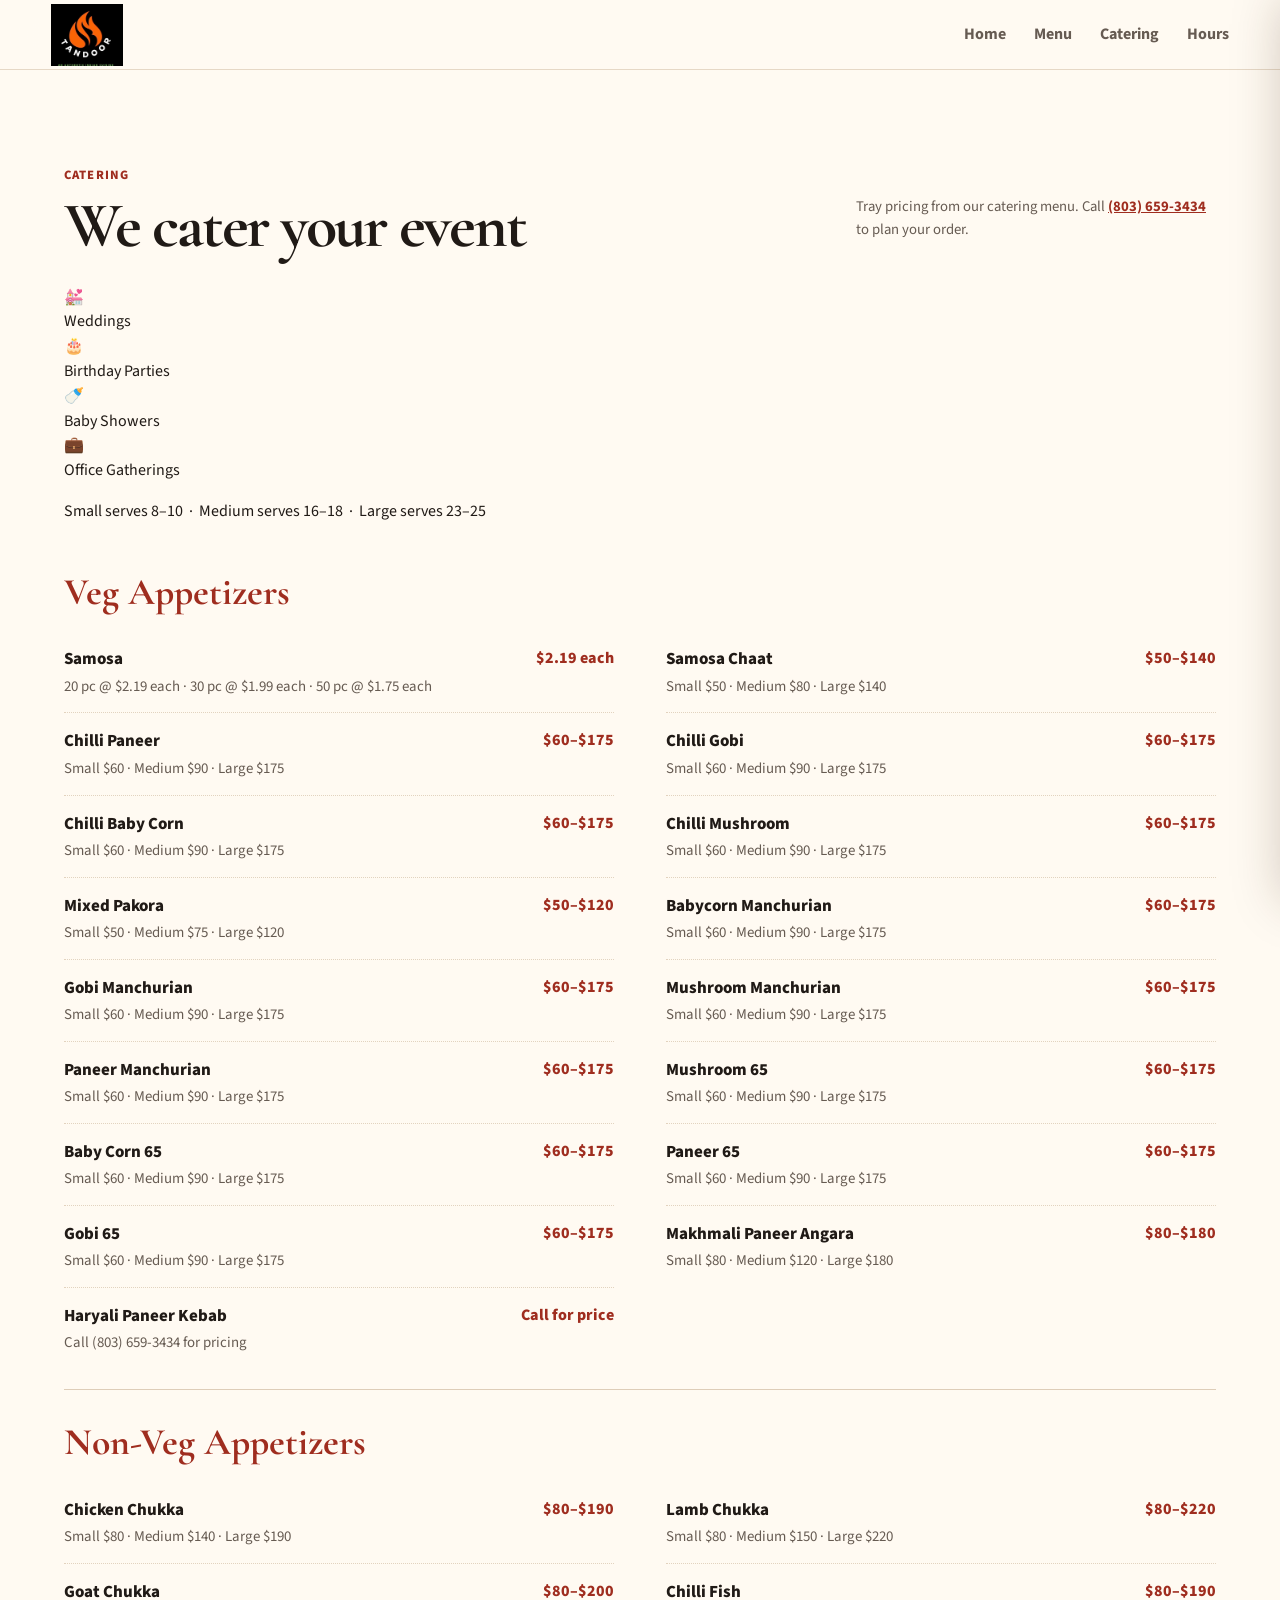
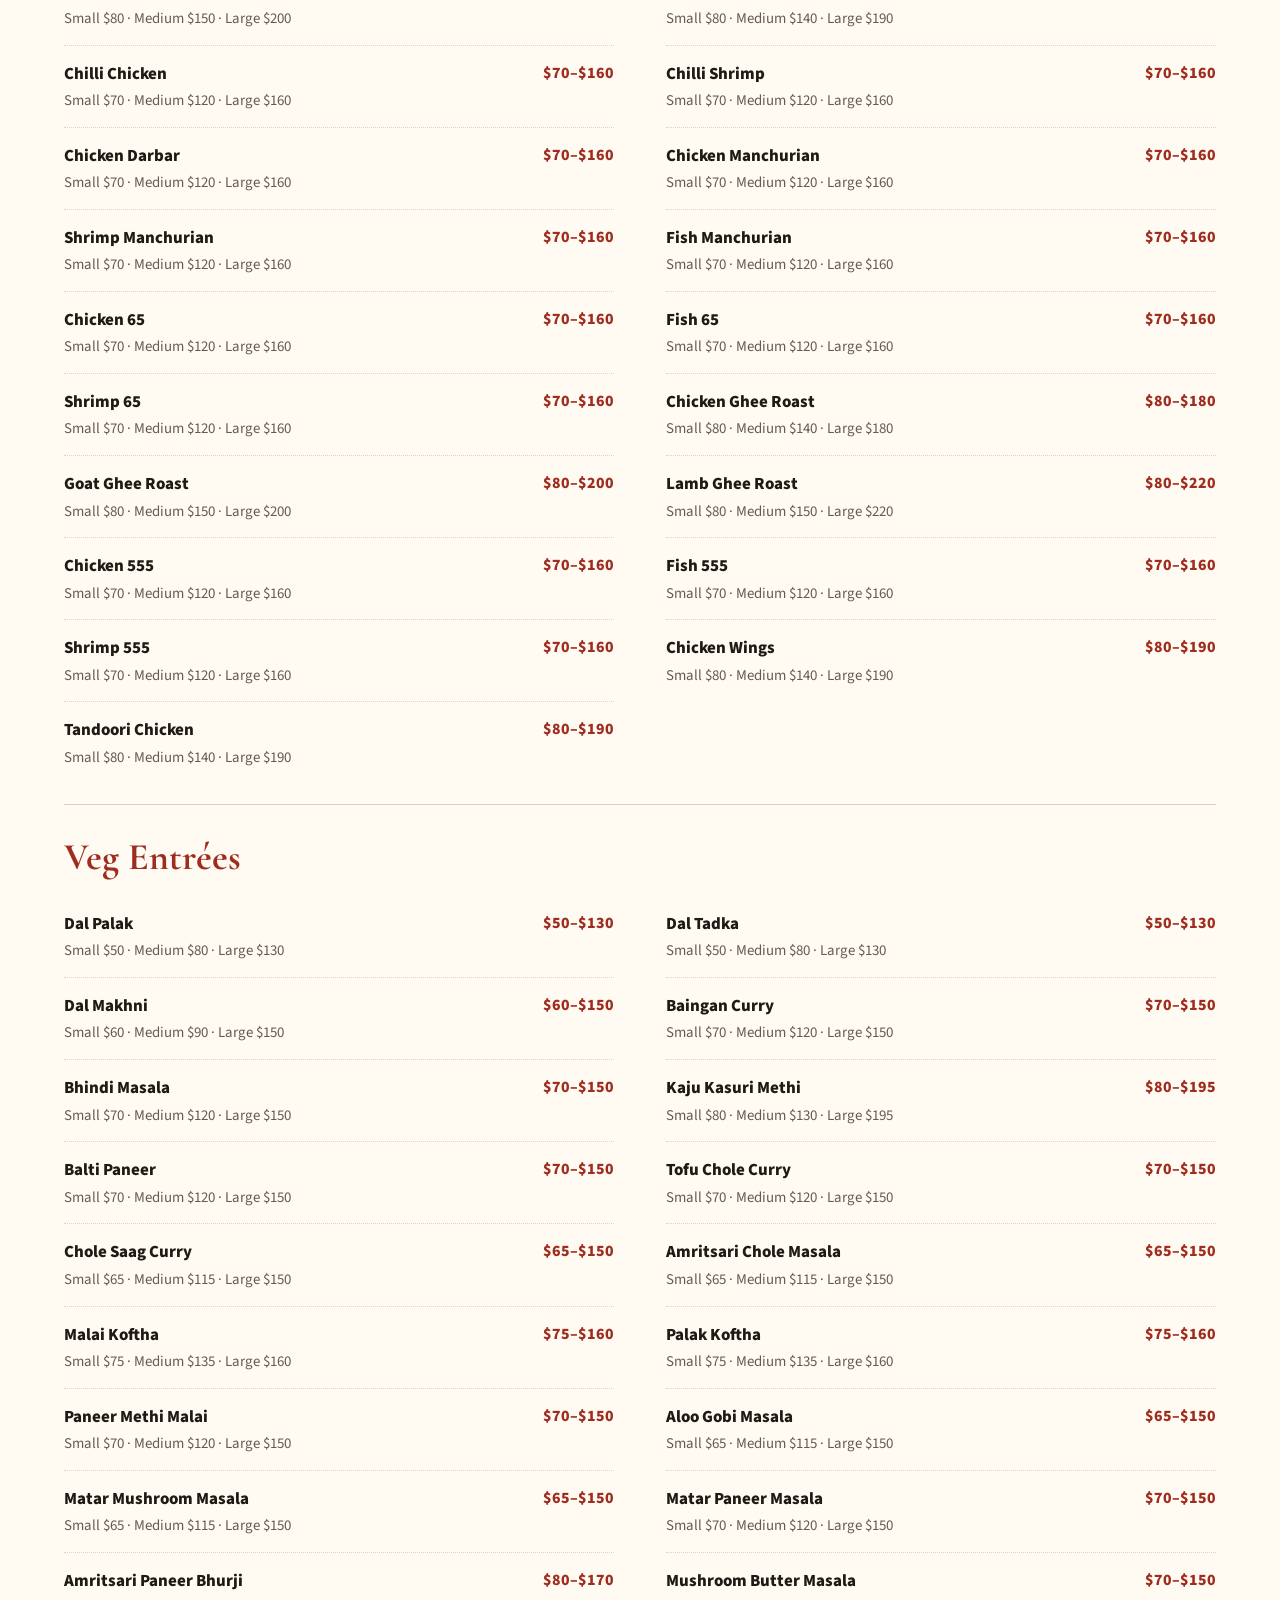
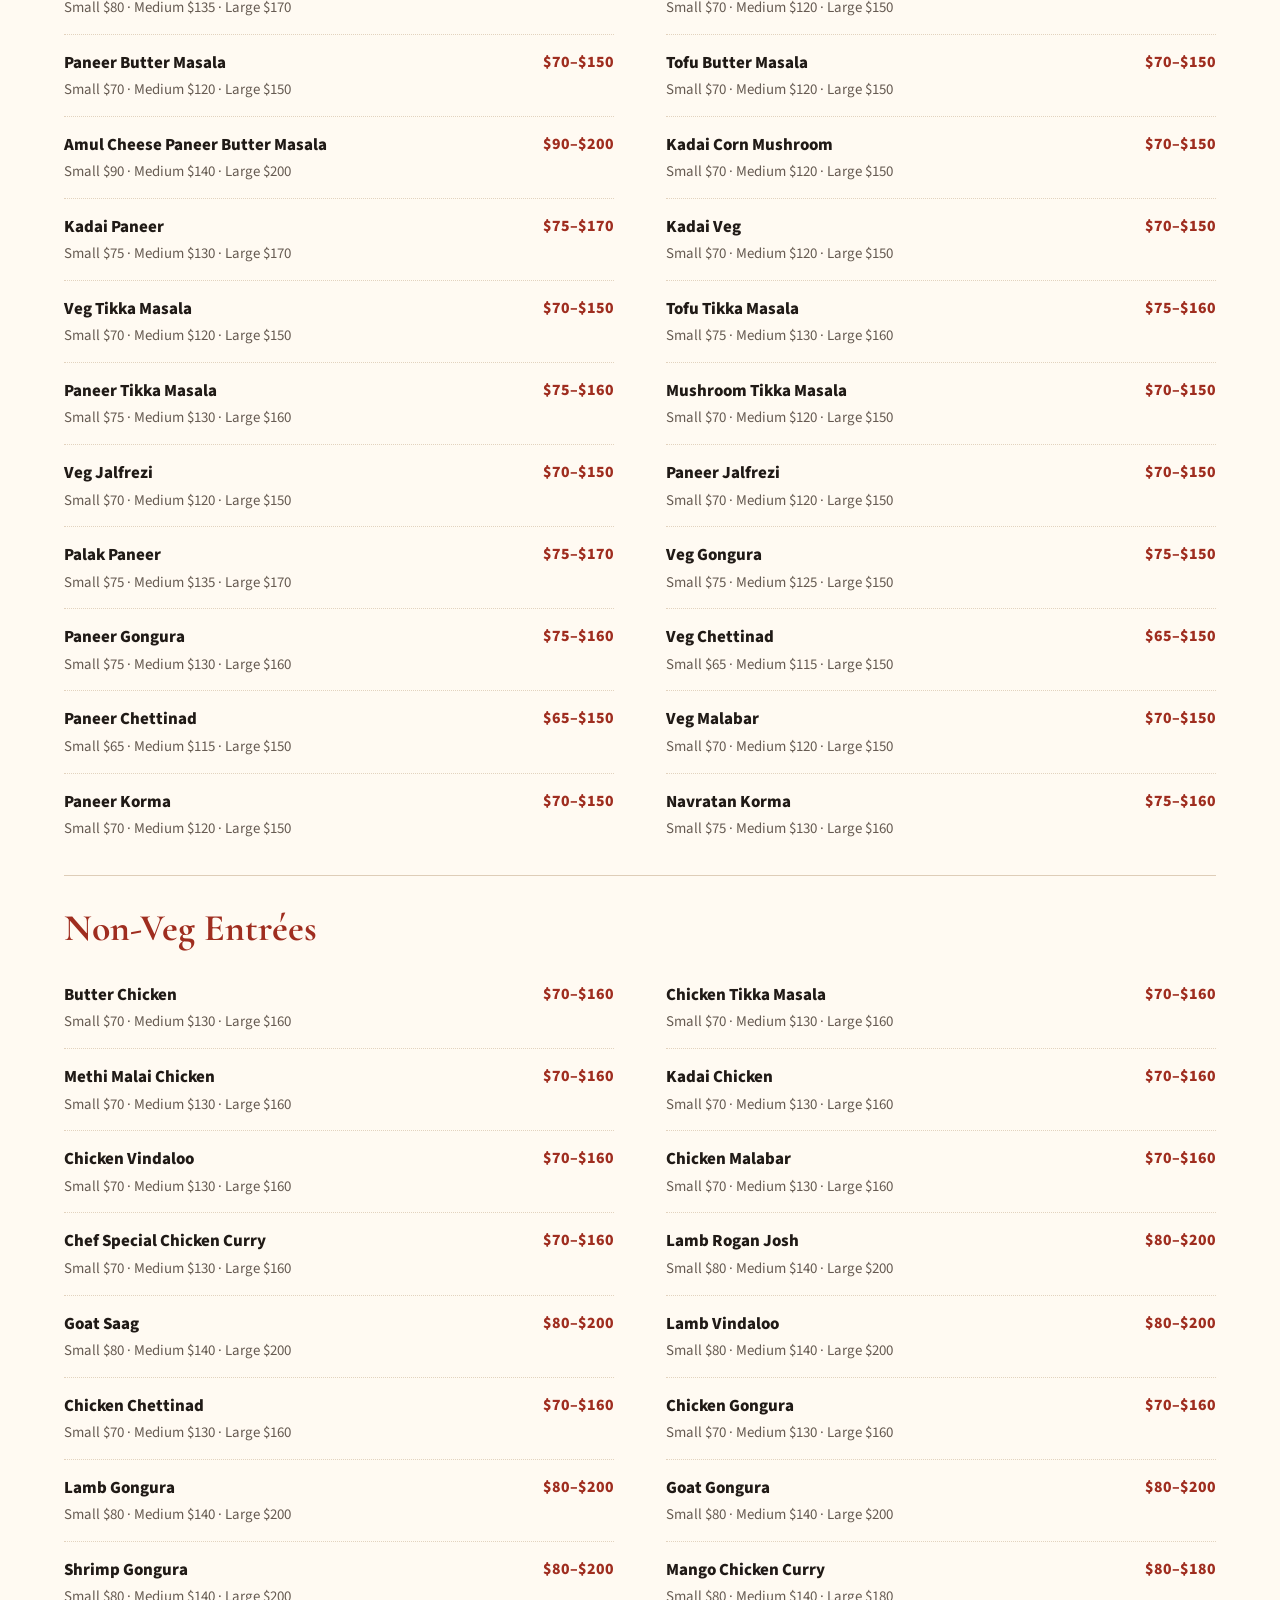
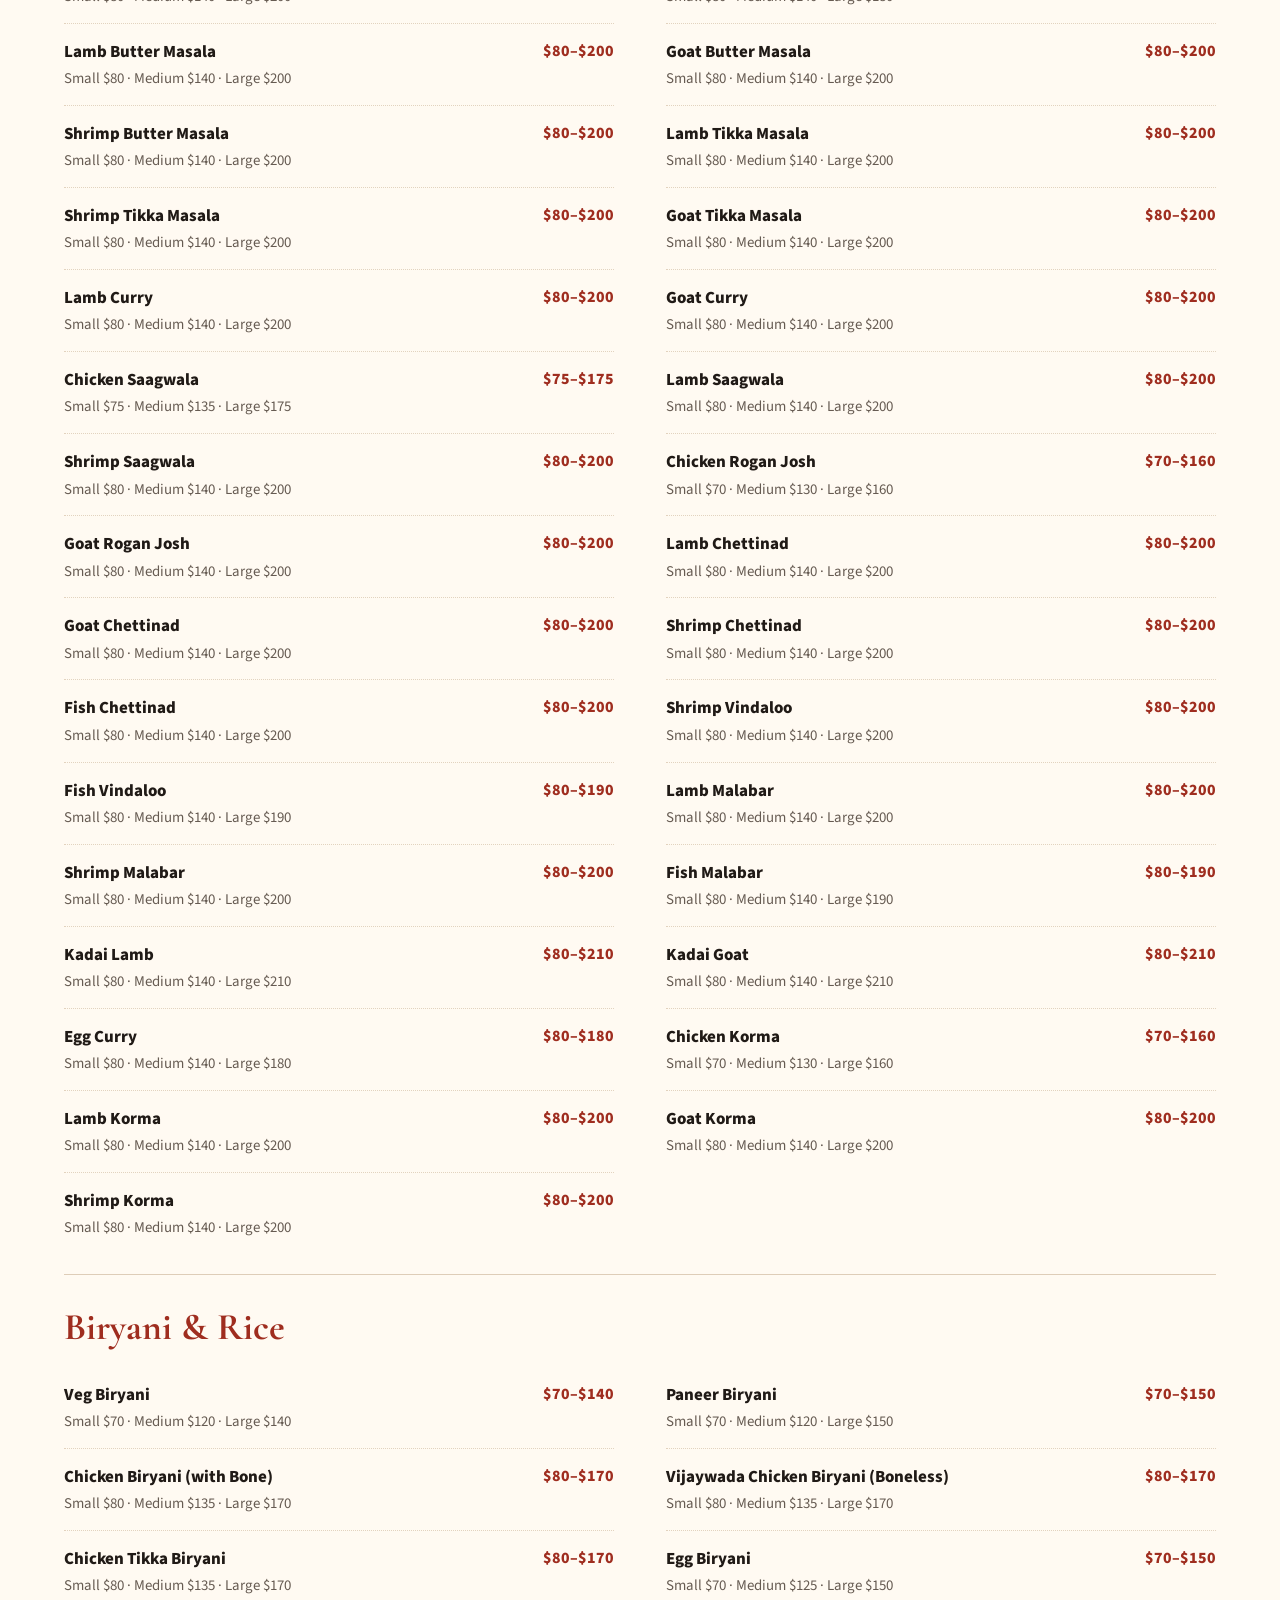
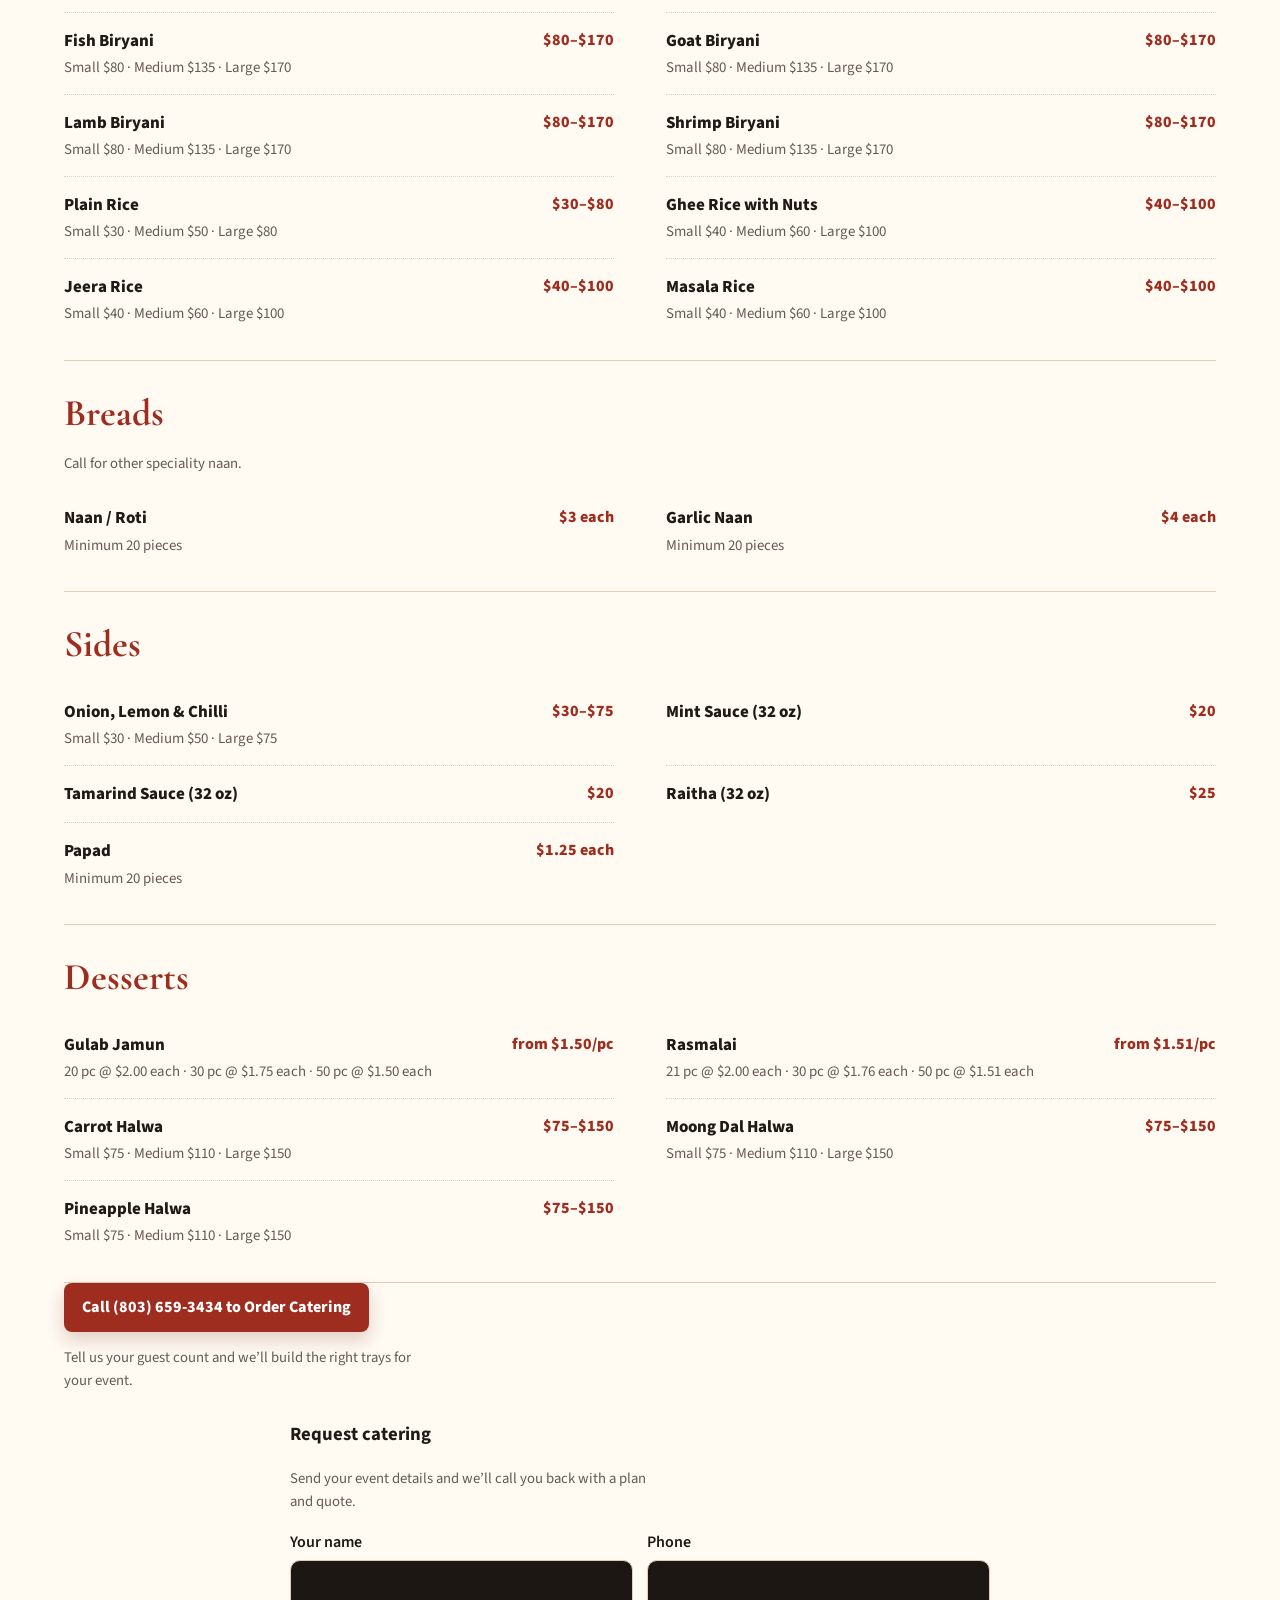
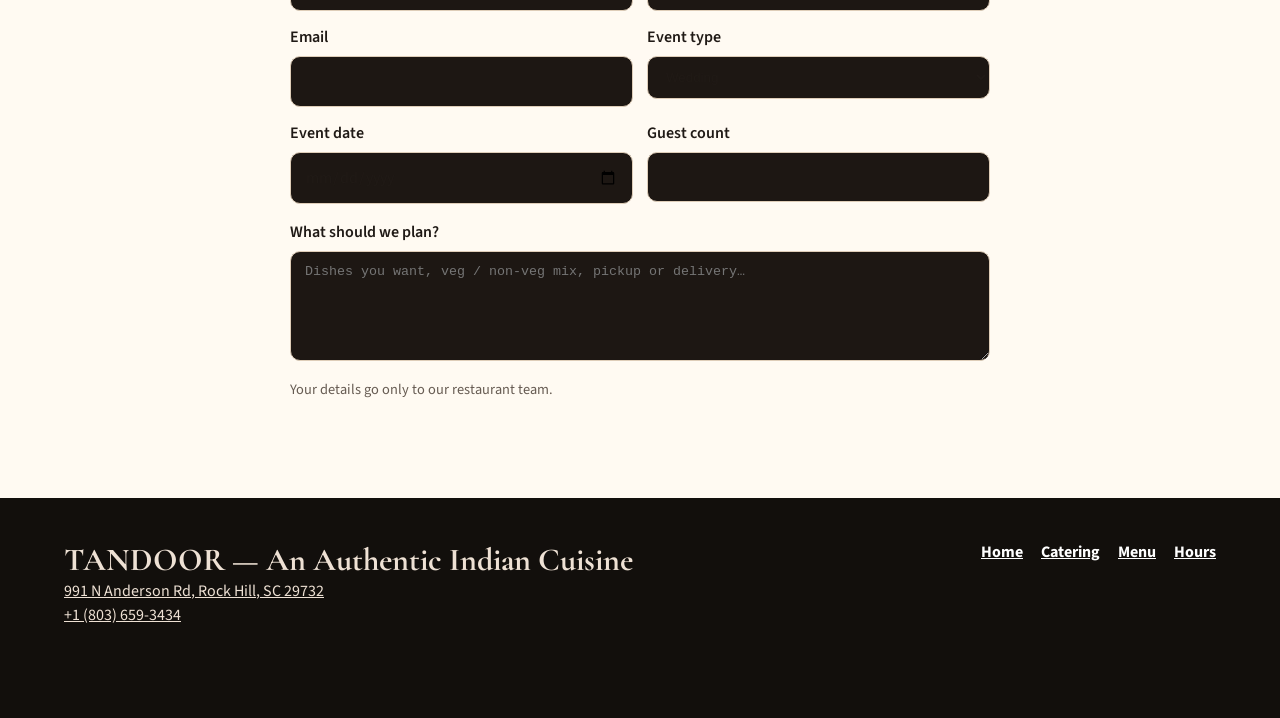
==== catering.html @ 7fb9ae01 "Favicon: flame logo icon on all pages + apple touch icon" ====
<!doctype html>
<html lang="en">
<head>
  <meta charset="utf-8">
  <meta name="viewport" content="width=device-width, initial-scale=1, viewport-fit=cover">
  <meta name="color-scheme" content="light dark">
  <meta name="theme-color" content="#9f2d1f">
  <link rel="icon" href="favicon.ico" sizes="any">
  <link rel="apple-touch-icon" href="apple-touch-icon.png">
  <title>Indian Catering in Rock Hill, SC | Weddings & Events – Tandoor</title>
  <meta name="description" content="Indian catering in Rock Hill, Fort Mill & Tega Cay — weddings, birthdays & corporate events. Call Tandoor Indian Cuisine at (803) 659-3434 for a quote.">
  <link rel="preconnect" href="https://fonts.googleapis.com">
  <link rel="preconnect" href="https://fonts.gstatic.com" crossorigin>
  <link href="https://fonts.googleapis.com/css2?family=Cormorant+Garamond:wght@600;700&family=Source+Sans+3:wght@400;500;600;700&display=swap" rel="stylesheet">
  <link rel="stylesheet" href="style.css?v=20260927d">
  <link rel="stylesheet" href="order.css">
</head>
<body>
<header class="topbar" aria-label="Primary navigation">
  <a class="header-logo" href="index.html" aria-label="Tandoor Indian Cuisine home"><img src="images/logo.jpg" alt="Tandoor Indian Cuisine logo" width="720" height="640"></a>
  <nav class="navlinks">
    <a href="index.html">Home</a><a href="menu.html">Menu</a><a href="catering.html">Catering</a><a href="index.html#visit">Hours</a>
  </nav>
  <a class="order-btn" href="menu.html">Order Online <svg viewBox="0 0 24 24" fill="none" stroke="currentColor" stroke-width="2" aria-hidden="true"><path d="M5 12h14M13 6l6 6-6 6"/></svg></a>
</header>
<main id="main">
<section class="section" id="catering">
  <div class="container">
    <div class="menu-head"><div><div class="section-kicker">Catering</div><h2>We cater your event</h2></div><p class="menu-source">Tray pricing from our catering menu. Call <a href="tel:+18036593434">(803) 659-3434</a> to plan your order.</p></div>
    <div class="catering-events">
<div class="catering-event"><div class="ce-icon">💒</div><div class="ce-name">Weddings</div></div>
<div class="catering-event"><div class="ce-icon">🎂</div><div class="ce-name">Birthday Parties</div></div>
<div class="catering-event"><div class="ce-icon">🍼</div><div class="ce-name">Baby Showers</div></div>
<div class="catering-event"><div class="ce-icon">💼</div><div class="ce-name">Office Gatherings</div></div>
</div>
    <p class="tray-legend">Small serves 8&ndash;10 &nbsp;&middot;&nbsp; Medium serves 16&ndash;18 &nbsp;&middot;&nbsp; Large serves 23&ndash;25</p>
<section class="menu-category"><h3>Veg Appetizers</h3>
<div class="dish-grid">
<article class="dish">
<div class="dish-name">Samosa</div>
<div class="dish-price">$2.19 each</div>
<div class="dish-desc">20 pc @ $2.19 each · 30 pc @ $1.99 each · 50 pc @ $1.75 each</div>
</article>
<article class="dish">
<div class="dish-name">Samosa Chaat</div>
<div class="dish-price">$50–$140</div>
<div class="dish-desc">Small $50 · Medium $80 · Large $140</div>
</article>
<article class="dish">
<div class="dish-name">Chilli Paneer</div>
<div class="dish-price">$60–$175</div>
<div class="dish-desc">Small $60 · Medium $90 · Large $175</div>
</article>
<article class="dish">
<div class="dish-name">Chilli Gobi</div>
<div class="dish-price">$60–$175</div>
<div class="dish-desc">Small $60 · Medium $90 · Large $175</div>
</article>
<article class="dish">
<div class="dish-name">Chilli Baby Corn</div>
<div class="dish-price">$60–$175</div>
<div class="dish-desc">Small $60 · Medium $90 · Large $175</div>
</article>
<article class="dish">
<div class="dish-name">Chilli Mushroom</div>
<div class="dish-price">$60–$175</div>
<div class="dish-desc">Small $60 · Medium $90 · Large $175</div>
</article>
<article class="dish">
<div class="dish-name">Mixed Pakora</div>
<div class="dish-price">$50–$120</div>
<div class="dish-desc">Small $50 · Medium $75 · Large $120</div>
</article>
<article class="dish">
<div class="dish-name">Babycorn Manchurian</div>
<div class="dish-price">$60–$175</div>
<div class="dish-desc">Small $60 · Medium $90 · Large $175</div>
</article>
<article class="dish">
<div class="dish-name">Gobi Manchurian</div>
<div class="dish-price">$60–$175</div>
<div class="dish-desc">Small $60 · Medium $90 · Large $175</div>
</article>
<article class="dish">
<div class="dish-name">Mushroom Manchurian</div>
<div class="dish-price">$60–$175</div>
<div class="dish-desc">Small $60 · Medium $90 · Large $175</div>
</article>
<article class="dish">
<div class="dish-name">Paneer Manchurian</div>
<div class="dish-price">$60–$175</div>
<div class="dish-desc">Small $60 · Medium $90 · Large $175</div>
</article>
<article class="dish">
<div class="dish-name">Mushroom 65</div>
<div class="dish-price">$60–$175</div>
<div class="dish-desc">Small $60 · Medium $90 · Large $175</div>
</article>
<article class="dish">
<div class="dish-name">Baby Corn 65</div>
<div class="dish-price">$60–$175</div>
<div class="dish-desc">Small $60 · Medium $90 · Large $175</div>
</article>
<article class="dish">
<div class="dish-name">Paneer 65</div>
<div class="dish-price">$60–$175</div>
<div class="dish-desc">Small $60 · Medium $90 · Large $175</div>
</article>
<article class="dish">
<div class="dish-name">Gobi 65</div>
<div class="dish-price">$60–$175</div>
<div class="dish-desc">Small $60 · Medium $90 · Large $175</div>
</article>
<article class="dish">
<div class="dish-name">Makhmali Paneer Angara</div>
<div class="dish-price">$80–$180</div>
<div class="dish-desc">Small $80 · Medium $120 · Large $180</div>
</article>
<article class="dish">
<div class="dish-name">Haryali Paneer Kebab</div>
<div class="dish-price">Call for price</div>
<div class="dish-desc">Call (803) 659-3434 for pricing</div>
</article>
</div></section>
<section class="menu-category"><h3>Non-Veg Appetizers</h3>
<div class="dish-grid">
<article class="dish">
<div class="dish-name">Chicken Chukka</div>
<div class="dish-price">$80–$190</div>
<div class="dish-desc">Small $80 · Medium $140 · Large $190</div>
</article>
<article class="dish">
<div class="dish-name">Lamb Chukka</div>
<div class="dish-price">$80–$220</div>
<div class="dish-desc">Small $80 · Medium $150 · Large $220</div>
</article>
<article class="dish">
<div class="dish-name">Goat Chukka</div>
<div class="dish-price">$80–$200</div>
<div class="dish-desc">Small $80 · Medium $150 · Large $200</div>
</article>
<article class="dish">
<div class="dish-name">Chilli Fish</div>
<div class="dish-price">$80–$190</div>
<div class="dish-desc">Small $80 · Medium $140 · Large $190</div>
</article>
<article class="dish">
<div class="dish-name">Chilli Chicken</div>
<div class="dish-price">$70–$160</div>
<div class="dish-desc">Small $70 · Medium $120 · Large $160</div>
</article>
<article class="dish">
<div class="dish-name">Chilli Shrimp</div>
<div class="dish-price">$70–$160</div>
<div class="dish-desc">Small $70 · Medium $120 · Large $160</div>
</article>
<article class="dish">
<div class="dish-name">Chicken Darbar</div>
<div class="dish-price">$70–$160</div>
<div class="dish-desc">Small $70 · Medium $120 · Large $160</div>
</article>
<article class="dish">
<div class="dish-name">Chicken Manchurian</div>
<div class="dish-price">$70–$160</div>
<div class="dish-desc">Small $70 · Medium $120 · Large $160</div>
</article>
<article class="dish">
<div class="dish-name">Shrimp Manchurian</div>
<div class="dish-price">$70–$160</div>
<div class="dish-desc">Small $70 · Medium $120 · Large $160</div>
</article>
<article class="dish">
<div class="dish-name">Fish Manchurian</div>
<div class="dish-price">$70–$160</div>
<div class="dish-desc">Small $70 · Medium $120 · Large $160</div>
</article>
<article class="dish">
<div class="dish-name">Chicken 65</div>
<div class="dish-price">$70–$160</div>
<div class="dish-desc">Small $70 · Medium $120 · Large $160</div>
</article>
<article class="dish">
<div class="dish-name">Fish 65</div>
<div class="dish-price">$70–$160</div>
<div class="dish-desc">Small $70 · Medium $120 · Large $160</div>
</article>
<article class="dish">
<div class="dish-name">Shrimp 65</div>
<div class="dish-price">$70–$160</div>
<div class="dish-desc">Small $70 · Medium $120 · Large $160</div>
</article>
<article class="dish">
<div class="dish-name">Chicken Ghee Roast</div>
<div class="dish-price">$80–$180</div>
<div class="dish-desc">Small $80 · Medium $140 · Large $180</div>
</article>
<article class="dish">
<div class="dish-name">Goat Ghee Roast</div>
<div class="dish-price">$80–$200</div>
<div class="dish-desc">Small $80 · Medium $150 · Large $200</div>
</article>
<article class="dish">
<div class="dish-name">Lamb Ghee Roast</div>
<div class="dish-price">$80–$220</div>
<div class="dish-desc">Small $80 · Medium $150 · Large $220</div>
</article>
<article class="dish">
<div class="dish-name">Chicken 555</div>
<div class="dish-price">$70–$160</div>
<div class="dish-desc">Small $70 · Medium $120 · Large $160</div>
</article>
<article class="dish">
<div class="dish-name">Fish 555</div>
<div class="dish-price">$70–$160</div>
<div class="dish-desc">Small $70 · Medium $120 · Large $160</div>
</article>
<article class="dish">
<div class="dish-name">Shrimp 555</div>
<div class="dish-price">$70–$160</div>
<div class="dish-desc">Small $70 · Medium $120 · Large $160</div>
</article>
<article class="dish">
<div class="dish-name">Chicken Wings</div>
<div class="dish-price">$80–$190</div>
<div class="dish-desc">Small $80 · Medium $140 · Large $190</div>
</article>
<article class="dish">
<div class="dish-name">Tandoori Chicken</div>
<div class="dish-price">$80–$190</div>
<div class="dish-desc">Small $80 · Medium $140 · Large $190</div>
</article>
</div></section>
<section class="menu-category"><h3>Veg Entrées</h3>
<div class="dish-grid">
<article class="dish">
<div class="dish-name">Dal Palak</div>
<div class="dish-price">$50–$130</div>
<div class="dish-desc">Small $50 · Medium $80 · Large $130</div>
</article>
<article class="dish">
<div class="dish-name">Dal Tadka</div>
<div class="dish-price">$50–$130</div>
<div class="dish-desc">Small $50 · Medium $80 · Large $130</div>
</article>
<article class="dish">
<div class="dish-name">Dal Makhni</div>
<div class="dish-price">$60–$150</div>
<div class="dish-desc">Small $60 · Medium $90 · Large $150</div>
</article>
<article class="dish">
<div class="dish-name">Baingan Curry</div>
<div class="dish-price">$70–$150</div>
<div class="dish-desc">Small $70 · Medium $120 · Large $150</div>
</article>
<article class="dish">
<div class="dish-name">Bhindi Masala</div>
<div class="dish-price">$70–$150</div>
<div class="dish-desc">Small $70 · Medium $120 · Large $150</div>
</article>
<article class="dish">
<div class="dish-name">Kaju Kasuri Methi</div>
<div class="dish-price">$80–$195</div>
<div class="dish-desc">Small $80 · Medium $130 · Large $195</div>
</article>
<article class="dish">
<div class="dish-name">Balti Paneer</div>
<div class="dish-price">$70–$150</div>
<div class="dish-desc">Small $70 · Medium $120 · Large $150</div>
</article>
<article class="dish">
<div class="dish-name">Tofu Chole Curry</div>
<div class="dish-price">$70–$150</div>
<div class="dish-desc">Small $70 · Medium $120 · Large $150</div>
</article>
<article class="dish">
<div class="dish-name">Chole Saag Curry</div>
<div class="dish-price">$65–$150</div>
<div class="dish-desc">Small $65 · Medium $115 · Large $150</div>
</article>
<article class="dish">
<div class="dish-name">Amritsari Chole Masala</div>
<div class="dish-price">$65–$150</div>
<div class="dish-desc">Small $65 · Medium $115 · Large $150</div>
</article>
<article class="dish">
<div class="dish-name">Malai Koftha</div>
<div class="dish-price">$75–$160</div>
<div class="dish-desc">Small $75 · Medium $135 · Large $160</div>
</article>
<article class="dish">
<div class="dish-name">Palak Koftha</div>
<div class="dish-price">$75–$160</div>
<div class="dish-desc">Small $75 · Medium $135 · Large $160</div>
</article>
<article class="dish">
<div class="dish-name">Paneer Methi Malai</div>
<div class="dish-price">$70–$150</div>
<div class="dish-desc">Small $70 · Medium $120 · Large $150</div>
</article>
<article class="dish">
<div class="dish-name">Aloo Gobi Masala</div>
<div class="dish-price">$65–$150</div>
<div class="dish-desc">Small $65 · Medium $115 · Large $150</div>
</article>
<article class="dish">
<div class="dish-name">Matar Mushroom Masala</div>
<div class="dish-price">$65–$150</div>
<div class="dish-desc">Small $65 · Medium $115 · Large $150</div>
</article>
<article class="dish">
<div class="dish-name">Matar Paneer Masala</div>
<div class="dish-price">$70–$150</div>
<div class="dish-desc">Small $70 · Medium $120 · Large $150</div>
</article>
<article class="dish">
<div class="dish-name">Amritsari Paneer Bhurji</div>
<div class="dish-price">$80–$170</div>
<div class="dish-desc">Small $80 · Medium $135 · Large $170</div>
</article>
<article class="dish">
<div class="dish-name">Mushroom Butter Masala</div>
<div class="dish-price">$70–$150</div>
<div class="dish-desc">Small $70 · Medium $120 · Large $150</div>
</article>
<article class="dish">
<div class="dish-name">Paneer Butter Masala</div>
<div class="dish-price">$70–$150</div>
<div class="dish-desc">Small $70 · Medium $120 · Large $150</div>
</article>
<article class="dish">
<div class="dish-name">Tofu Butter Masala</div>
<div class="dish-price">$70–$150</div>
<div class="dish-desc">Small $70 · Medium $120 · Large $150</div>
</article>
<article class="dish">
<div class="dish-name">Amul Cheese Paneer Butter Masala</div>
<div class="dish-price">$90–$200</div>
<div class="dish-desc">Small $90 · Medium $140 · Large $200</div>
</article>
<article class="dish">
<div class="dish-name">Kadai Corn Mushroom</div>
<div class="dish-price">$70–$150</div>
<div class="dish-desc">Small $70 · Medium $120 · Large $150</div>
</article>
<article class="dish">
<div class="dish-name">Kadai Paneer</div>
<div class="dish-price">$75–$170</div>
<div class="dish-desc">Small $75 · Medium $130 · Large $170</div>
</article>
<article class="dish">
<div class="dish-name">Kadai Veg</div>
<div class="dish-price">$70–$150</div>
<div class="dish-desc">Small $70 · Medium $120 · Large $150</div>
</article>
<article class="dish">
<div class="dish-name">Veg Tikka Masala</div>
<div class="dish-price">$70–$150</div>
<div class="dish-desc">Small $70 · Medium $120 · Large $150</div>
</article>
<article class="dish">
<div class="dish-name">Tofu Tikka Masala</div>
<div class="dish-price">$75–$160</div>
<div class="dish-desc">Small $75 · Medium $130 · Large $160</div>
</article>
<article class="dish">
<div class="dish-name">Paneer Tikka Masala</div>
<div class="dish-price">$75–$160</div>
<div class="dish-desc">Small $75 · Medium $130 · Large $160</div>
</article>
<article class="dish">
<div class="dish-name">Mushroom Tikka Masala</div>
<div class="dish-price">$70–$150</div>
<div class="dish-desc">Small $70 · Medium $120 · Large $150</div>
</article>
<article class="dish">
<div class="dish-name">Veg Jalfrezi</div>
<div class="dish-price">$70–$150</div>
<div class="dish-desc">Small $70 · Medium $120 · Large $150</div>
</article>
<article class="dish">
<div class="dish-name">Paneer Jalfrezi</div>
<div class="dish-price">$70–$150</div>
<div class="dish-desc">Small $70 · Medium $120 · Large $150</div>
</article>
<article class="dish">
<div class="dish-name">Palak Paneer</div>
<div class="dish-price">$75–$170</div>
<div class="dish-desc">Small $75 · Medium $135 · Large $170</div>
</article>
<article class="dish">
<div class="dish-name">Veg Gongura</div>
<div class="dish-price">$75–$150</div>
<div class="dish-desc">Small $75 · Medium $125 · Large $150</div>
</article>
<article class="dish">
<div class="dish-name">Paneer Gongura</div>
<div class="dish-price">$75–$160</div>
<div class="dish-desc">Small $75 · Medium $130 · Large $160</div>
</article>
<article class="dish">
<div class="dish-name">Veg Chettinad</div>
<div class="dish-price">$65–$150</div>
<div class="dish-desc">Small $65 · Medium $115 · Large $150</div>
</article>
<article class="dish">
<div class="dish-name">Paneer Chettinad</div>
<div class="dish-price">$65–$150</div>
<div class="dish-desc">Small $65 · Medium $115 · Large $150</div>
</article>
<article class="dish">
<div class="dish-name">Veg Malabar</div>
<div class="dish-price">$70–$150</div>
<div class="dish-desc">Small $70 · Medium $120 · Large $150</div>
</article>
<article class="dish">
<div class="dish-name">Paneer Korma</div>
<div class="dish-price">$70–$150</div>
<div class="dish-desc">Small $70 · Medium $120 · Large $150</div>
</article>
<article class="dish">
<div class="dish-name">Navratan Korma</div>
<div class="dish-price">$75–$160</div>
<div class="dish-desc">Small $75 · Medium $130 · Large $160</div>
</article>
</div></section>
<section class="menu-category"><h3>Non-Veg Entrées</h3>
<div class="dish-grid">
<article class="dish">
<div class="dish-name">Butter Chicken</div>
<div class="dish-price">$70–$160</div>
<div class="dish-desc">Small $70 · Medium $130 · Large $160</div>
</article>
<article class="dish">
<div class="dish-name">Chicken Tikka Masala</div>
<div class="dish-price">$70–$160</div>
<div class="dish-desc">Small $70 · Medium $130 · Large $160</div>
</article>
<article class="dish">
<div class="dish-name">Methi Malai Chicken</div>
<div class="dish-price">$70–$160</div>
<div class="dish-desc">Small $70 · Medium $130 · Large $160</div>
</article>
<article class="dish">
<div class="dish-name">Kadai Chicken</div>
<div class="dish-price">$70–$160</div>
<div class="dish-desc">Small $70 · Medium $130 · Large $160</div>
</article>
<article class="dish">
<div class="dish-name">Chicken Vindaloo</div>
<div class="dish-price">$70–$160</div>
<div class="dish-desc">Small $70 · Medium $130 · Large $160</div>
</article>
<article class="dish">
<div class="dish-name">Chicken Malabar</div>
<div class="dish-price">$70–$160</div>
<div class="dish-desc">Small $70 · Medium $130 · Large $160</div>
</article>
<article class="dish">
<div class="dish-name">Chef Special Chicken Curry</div>
<div class="dish-price">$70–$160</div>
<div class="dish-desc">Small $70 · Medium $130 · Large $160</div>
</article>
<article class="dish">
<div class="dish-name">Lamb Rogan Josh</div>
<div class="dish-price">$80–$200</div>
<div class="dish-desc">Small $80 · Medium $140 · Large $200</div>
</article>
<article class="dish">
<div class="dish-name">Goat Saag</div>
<div class="dish-price">$80–$200</div>
<div class="dish-desc">Small $80 · Medium $140 · Large $200</div>
</article>
<article class="dish">
<div class="dish-name">Lamb Vindaloo</div>
<div class="dish-price">$80–$200</div>
<div class="dish-desc">Small $80 · Medium $140 · Large $200</div>
</article>
<article class="dish">
<div class="dish-name">Chicken Chettinad</div>
<div class="dish-price">$70–$160</div>
<div class="dish-desc">Small $70 · Medium $130 · Large $160</div>
</article>
<article class="dish">
<div class="dish-name">Chicken Gongura</div>
<div class="dish-price">$70–$160</div>
<div class="dish-desc">Small $70 · Medium $130 · Large $160</div>
</article>
<article class="dish">
<div class="dish-name">Lamb Gongura</div>
<div class="dish-price">$80–$200</div>
<div class="dish-desc">Small $80 · Medium $140 · Large $200</div>
</article>
<article class="dish">
<div class="dish-name">Goat Gongura</div>
<div class="dish-price">$80–$200</div>
<div class="dish-desc">Small $80 · Medium $140 · Large $200</div>
</article>
<article class="dish">
<div class="dish-name">Shrimp Gongura</div>
<div class="dish-price">$80–$200</div>
<div class="dish-desc">Small $80 · Medium $140 · Large $200</div>
</article>
<article class="dish">
<div class="dish-name">Mango Chicken Curry</div>
<div class="dish-price">$80–$180</div>
<div class="dish-desc">Small $80 · Medium $140 · Large $180</div>
</article>
<article class="dish">
<div class="dish-name">Lamb Butter Masala</div>
<div class="dish-price">$80–$200</div>
<div class="dish-desc">Small $80 · Medium $140 · Large $200</div>
</article>
<article class="dish">
<div class="dish-name">Goat Butter Masala</div>
<div class="dish-price">$80–$200</div>
<div class="dish-desc">Small $80 · Medium $140 · Large $200</div>
</article>
<article class="dish">
<div class="dish-name">Shrimp Butter Masala</div>
<div class="dish-price">$80–$200</div>
<div class="dish-desc">Small $80 · Medium $140 · Large $200</div>
</article>
<article class="dish">
<div class="dish-name">Lamb Tikka Masala</div>
<div class="dish-price">$80–$200</div>
<div class="dish-desc">Small $80 · Medium $140 · Large $200</div>
</article>
<article class="dish">
<div class="dish-name">Shrimp Tikka Masala</div>
<div class="dish-price">$80–$200</div>
<div class="dish-desc">Small $80 · Medium $140 · Large $200</div>
</article>
<article class="dish">
<div class="dish-name">Goat Tikka Masala</div>
<div class="dish-price">$80–$200</div>
<div class="dish-desc">Small $80 · Medium $140 · Large $200</div>
</article>
<article class="dish">
<div class="dish-name">Lamb Curry</div>
<div class="dish-price">$80–$200</div>
<div class="dish-desc">Small $80 · Medium $140 · Large $200</div>
</article>
<article class="dish">
<div class="dish-name">Goat Curry</div>
<div class="dish-price">$80–$200</div>
<div class="dish-desc">Small $80 · Medium $140 · Large $200</div>
</article>
<article class="dish">
<div class="dish-name">Chicken Saagwala</div>
<div class="dish-price">$75–$175</div>
<div class="dish-desc">Small $75 · Medium $135 · Large $175</div>
</article>
<article class="dish">
<div class="dish-name">Lamb Saagwala</div>
<div class="dish-price">$80–$200</div>
<div class="dish-desc">Small $80 · Medium $140 · Large $200</div>
</article>
<article class="dish">
<div class="dish-name">Shrimp Saagwala</div>
<div class="dish-price">$80–$200</div>
<div class="dish-desc">Small $80 · Medium $140 · Large $200</div>
</article>
<article class="dish">
<div class="dish-name">Chicken Rogan Josh</div>
<div class="dish-price">$70–$160</div>
<div class="dish-desc">Small $70 · Medium $130 · Large $160</div>
</article>
<article class="dish">
<div class="dish-name">Goat Rogan Josh</div>
<div class="dish-price">$80–$200</div>
<div class="dish-desc">Small $80 · Medium $140 · Large $200</div>
</article>
<article class="dish">
<div class="dish-name">Lamb Chettinad</div>
<div class="dish-price">$80–$200</div>
<div class="dish-desc">Small $80 · Medium $140 · Large $200</div>
</article>
<article class="dish">
<div class="dish-name">Goat Chettinad</div>
<div class="dish-price">$80–$200</div>
<div class="dish-desc">Small $80 · Medium $140 · Large $200</div>
</article>
<article class="dish">
<div class="dish-name">Shrimp Chettinad</div>
<div class="dish-price">$80–$200</div>
<div class="dish-desc">Small $80 · Medium $140 · Large $200</div>
</article>
<article class="dish">
<div class="dish-name">Fish Chettinad</div>
<div class="dish-price">$80–$200</div>
<div class="dish-desc">Small $80 · Medium $140 · Large $200</div>
</article>
<article class="dish">
<div class="dish-name">Shrimp Vindaloo</div>
<div class="dish-price">$80–$200</div>
<div class="dish-desc">Small $80 · Medium $140 · Large $200</div>
</article>
<article class="dish">
<div class="dish-name">Fish Vindaloo</div>
<div class="dish-price">$80–$190</div>
<div class="dish-desc">Small $80 · Medium $140 · Large $190</div>
</article>
<article class="dish">
<div class="dish-name">Lamb Malabar</div>
<div class="dish-price">$80–$200</div>
<div class="dish-desc">Small $80 · Medium $140 · Large $200</div>
</article>
<article class="dish">
<div class="dish-name">Shrimp Malabar</div>
<div class="dish-price">$80–$200</div>
<div class="dish-desc">Small $80 · Medium $140 · Large $200</div>
</article>
<article class="dish">
<div class="dish-name">Fish Malabar</div>
<div class="dish-price">$80–$190</div>
<div class="dish-desc">Small $80 · Medium $140 · Large $190</div>
</article>
<article class="dish">
<div class="dish-name">Kadai Lamb</div>
<div class="dish-price">$80–$210</div>
<div class="dish-desc">Small $80 · Medium $140 · Large $210</div>
</article>
<article class="dish">
<div class="dish-name">Kadai Goat</div>
<div class="dish-price">$80–$210</div>
<div class="dish-desc">Small $80 · Medium $140 · Large $210</div>
</article>
<article class="dish">
<div class="dish-name">Egg Curry</div>
<div class="dish-price">$80–$180</div>
<div class="dish-desc">Small $80 · Medium $140 · Large $180</div>
</article>
<article class="dish">
<div class="dish-name">Chicken Korma</div>
<div class="dish-price">$70–$160</div>
<div class="dish-desc">Small $70 · Medium $130 · Large $160</div>
</article>
<article class="dish">
<div class="dish-name">Lamb Korma</div>
<div class="dish-price">$80–$200</div>
<div class="dish-desc">Small $80 · Medium $140 · Large $200</div>
</article>
<article class="dish">
<div class="dish-name">Goat Korma</div>
<div class="dish-price">$80–$200</div>
<div class="dish-desc">Small $80 · Medium $140 · Large $200</div>
</article>
<article class="dish">
<div class="dish-name">Shrimp Korma</div>
<div class="dish-price">$80–$200</div>
<div class="dish-desc">Small $80 · Medium $140 · Large $200</div>
</article>
</div></section>
<section class="menu-category"><h3>Biryani &amp; Rice</h3>
<div class="dish-grid">
<article class="dish">
<div class="dish-name">Veg Biryani</div>
<div class="dish-price">$70–$140</div>
<div class="dish-desc">Small $70 · Medium $120 · Large $140</div>
</article>
<article class="dish">
<div class="dish-name">Paneer Biryani</div>
<div class="dish-price">$70–$150</div>
<div class="dish-desc">Small $70 · Medium $120 · Large $150</div>
</article>
<article class="dish">
<div class="dish-name">Chicken Biryani (with Bone)</div>
<div class="dish-price">$80–$170</div>
<div class="dish-desc">Small $80 · Medium $135 · Large $170</div>
</article>
<article class="dish">
<div class="dish-name">Vijaywada Chicken Biryani (Boneless)</div>
<div class="dish-price">$80–$170</div>
<div class="dish-desc">Small $80 · Medium $135 · Large $170</div>
</article>
<article class="dish">
<div class="dish-name">Chicken Tikka Biryani</div>
<div class="dish-price">$80–$170</div>
<div class="dish-desc">Small $80 · Medium $135 · Large $170</div>
</article>
<article class="dish">
<div class="dish-name">Egg Biryani</div>
<div class="dish-price">$70–$150</div>
<div class="dish-desc">Small $70 · Medium $125 · Large $150</div>
</article>
<article class="dish">
<div class="dish-name">Fish Biryani</div>
<div class="dish-price">$80–$170</div>
<div class="dish-desc">Small $80 · Medium $135 · Large $170</div>
</article>
<article class="dish">
<div class="dish-name">Goat Biryani</div>
<div class="dish-price">$80–$170</div>
<div class="dish-desc">Small $80 · Medium $135 · Large $170</div>
</article>
<article class="dish">
<div class="dish-name">Lamb Biryani</div>
<div class="dish-price">$80–$170</div>
<div class="dish-desc">Small $80 · Medium $135 · Large $170</div>
</article>
<article class="dish">
<div class="dish-name">Shrimp Biryani</div>
<div class="dish-price">$80–$170</div>
<div class="dish-desc">Small $80 · Medium $135 · Large $170</div>
</article>
<article class="dish">
<div class="dish-name">Plain Rice</div>
<div class="dish-price">$30–$80</div>
<div class="dish-desc">Small $30 · Medium $50 · Large $80</div>
</article>
<article class="dish">
<div class="dish-name">Ghee Rice with Nuts</div>
<div class="dish-price">$40–$100</div>
<div class="dish-desc">Small $40 · Medium $60 · Large $100</div>
</article>
<article class="dish">
<div class="dish-name">Jeera Rice</div>
<div class="dish-price">$40–$100</div>
<div class="dish-desc">Small $40 · Medium $60 · Large $100</div>
</article>
<article class="dish">
<div class="dish-name">Masala Rice</div>
<div class="dish-price">$40–$100</div>
<div class="dish-desc">Small $40 · Medium $60 · Large $100</div>
</article>
</div></section>
<section class="menu-category"><h3>Breads</h3>
<p class="menu-source">Call for other speciality naan.</p>
<div class="dish-grid">
<article class="dish">
<div class="dish-name">Naan / Roti</div>
<div class="dish-price">$3 each</div>
<div class="dish-desc">Minimum 20 pieces</div>
</article>
<article class="dish">
<div class="dish-name">Garlic Naan</div>
<div class="dish-price">$4 each</div>
<div class="dish-desc">Minimum 20 pieces</div>
</article>
</div></section>
<section class="menu-category"><h3>Sides</h3>
<div class="dish-grid">
<article class="dish">
<div class="dish-name">Onion, Lemon &amp; Chilli</div>
<div class="dish-price">$30–$75</div>
<div class="dish-desc">Small $30 · Medium $50 · Large $75</div>
</article>
<article class="dish">
<div class="dish-name">Mint Sauce (32 oz)</div>
<div class="dish-price">$20</div>
</article>
<article class="dish">
<div class="dish-name">Tamarind Sauce (32 oz)</div>
<div class="dish-price">$20</div>
</article>
<article class="dish">
<div class="dish-name">Raitha (32 oz)</div>
<div class="dish-price">$25</div>
</article>
<article class="dish">
<div class="dish-name">Papad</div>
<div class="dish-price">$1.25 each</div>
<div class="dish-desc">Minimum 20 pieces</div>
</article>
</div></section>
<section class="menu-category"><h3>Desserts</h3>
<div class="dish-grid">
<article class="dish">
<div class="dish-name">Gulab Jamun</div>
<div class="dish-price">from $1.50/pc</div>
<div class="dish-desc">20 pc @ $2.00 each · 30 pc @ $1.75 each · 50 pc @ $1.50 each</div>
</article>
<article class="dish">
<div class="dish-name">Rasmalai</div>
<div class="dish-price">from $1.51/pc</div>
<div class="dish-desc">21 pc @ $2.00 each · 30 pc @ $1.76 each · 50 pc @ $1.51 each</div>
</article>
<article class="dish">
<div class="dish-name">Carrot Halwa</div>
<div class="dish-price">$75–$150</div>
<div class="dish-desc">Small $75 · Medium $110 · Large $150</div>
</article>
<article class="dish">
<div class="dish-name">Moong Dal Halwa</div>
<div class="dish-price">$75–$150</div>
<div class="dish-desc">Small $75 · Medium $110 · Large $150</div>
</article>
<article class="dish">
<div class="dish-name">Pineapple Halwa</div>
<div class="dish-price">$75–$150</div>
<div class="dish-desc">Small $75 · Medium $110 · Large $150</div>
</article>
</div></section>
<div class="catering-cta"><a class="order-btn" href="tel:+18036593434">Call (803) 659-3434 to Order Catering</a><p class="menu-source">Tell us your guest count and we&rsquo;ll build the right trays for your event.</p></div>
  </div>

<div class="inquiry">
  <h3>Request catering</h3>
  <p class="menu-source">Send your event details and we&rsquo;ll call you back with a plan and quote.</p>
  <form name="catering-inquiry" method="POST" data-netlify="true" netlify-honeypot="bot-field" id="cateringForm">
    <input type="hidden" name="form-name" value="catering-inquiry">
    <p class="hp"><label>Leave this blank: <input name="bot-field" tabindex="-1" autocomplete="off"></label></p>
    <div class="form-grid">
      <label>Your name<input type="text" name="name" required autocomplete="name"></label>
      <label>Phone<input type="tel" name="phone" required autocomplete="tel"></label>
      <label>Email<input type="email" name="email" autocomplete="email"></label>
      <label>Event type<select name="event-type">
        <option>Wedding</option><option>Birthday Party</option><option>Baby Shower</option>
        <option>Office Gathering</option><option>Other</option>
      </select></label>
      <label>Event date<input type="date" name="date"></label>
      <label>Guest count<input type="number" name="guests" min="1" inputmode="numeric"></label>
    </div>
    <label class="full">What should we plan?<textarea name="details" rows="4" placeholder="Dishes you want, veg / non-veg mix, pickup or delivery&hellip;"></textarea></label>
    <button class="order-btn" type="submit">Send catering request</button>
    <p class="form-note">Your details go only to our restaurant team.</p>
  </form>
  <div class="form-success" id="cateringSuccess" hidden>
    <h3>Request received!</h3>
    <p>Thanks &mdash; we&rsquo;ll call you back shortly to plan your catering.</p>
  </div>
</div>
</section>
</main>
<footer><div class="footer-inner"><div><div class="footer-name">TANDOOR &mdash; An Authentic Indian Cuisine</div><div><a href="https://www.google.com/maps/dir/?api=1&destination=Tandoor+Indian+Cuisine+991+N+Anderson+Rd+Rock+Hill+SC+29732" target="_blank" rel="noopener">991 N Anderson Rd, Rock Hill, SC 29732</a></div><a href="tel:+18036593434">+1 (803) 659-3434</a></div><div class="footer-links"><a href="index.html">Home</a><a href="catering.html">Catering</a><a href="menu.html">Menu</a><a href="index.html#visit">Hours</a><a class="linklike" href="menu.html">Order Online</a></div></div></footer>
<div class="mobile-order"><a class="order-btn" href="menu.html">Start an Order <svg viewBox="0 0 24 24" fill="none" stroke="currentColor" stroke-width="2" aria-hidden="true"><path d="M5 12h14M13 6l6 6-6 6"/></svg></a></div>
<script>
(function(){
var CATERING_EMAIL='';
var f=document.getElementById('cateringForm');if(!f)return;
var de=f.elements['date'];
if(de&&de.type==='date'){var _t=new Date();de.min=_t.getFullYear()+'-'+String(_t.getMonth()+1).padStart(2,'0')+'-'+String(_t.getDate()).padStart(2,'0');}
f.addEventListener('submit',function(e){
e.preventDefault();
function val(n){var el=f.elements[n];return el?el.value.trim():'';}
var d={name:val('name'),phone:val('phone'),email:val('email'),type:val('event-type'),date:val('date'),guests:val('guests'),details:val('details')};
if(d.date){var _today=new Date();_today.setHours(0,0,0,0);if(new Date(d.date+'T00:00:00')<_today){alert('Please choose a date in the future for your event.');return;}}
function done(title,msg){f.hidden=true;var s=document.getElementById('cateringSuccess');s.hidden=false;s.querySelector('h3').textContent=title;s.querySelector('p').textContent=msg;s.scrollIntoView({behavior:'smooth',block:'center'});}
if(CATERING_EMAIL){
var subject=encodeURIComponent('Catering request: '+(d.type||'Event')+' on '+(d.date||'TBD'));
var body=encodeURIComponent('Name: '+d.name+'\nPhone: '+d.phone+'\nEmail: '+d.email+'\nEvent type: '+d.type+'\nEvent date: '+d.date+'\nGuest count: '+d.guests+'\n\nDetails:\n'+d.details);
window.location.href='mailto:'+CATERING_EMAIL+'?subject='+subject+'&body='+body;
done('Request ready to send','Thanks '+d.name+' \u2014 your email app should have opened with the request filled in. Just hit send, or call us at (803) 659-3434.');
}else{
done('Thanks '+d.name+'!','Please call or text (803) 659-3434 to confirm your '+(d.type||'event')+' details and we\u2019ll plan it together.');
}
});
})();

</script>
<script src="https://checkout.clover.com/sdk.js"></script>
<script src="order.js?v=20260927a"></script>

</body></html>
---- style.css ----
:root{
      color-scheme:light dark;
      --bg:#fffaf2;--surface:#fff;--surface-2:#f5ead9;--ink:#201a16;--muted:#665b52;
      --red:#9f2d1f;--red-dark:#7b2117;--gold:#d59b2a;--line:#decdb8;--dark:#1d1713;
      --hero-scrim:linear-gradient(90deg,rgba(12,15,15,.92) 0%,rgba(12,15,15,.68) 39%,rgba(12,15,15,.08) 76%);
      --shadow:0 18px 48px rgba(61,35,16,.12);
    }
    @media(prefers-color-scheme:dark){:root{--bg:#15110e;--surface:#211a16;--surface-2:#2b2119;--ink:#fff5e9;--muted:#cbbdaf;--red:#e15b48;--red-dark:#bd4434;--gold:#efb94f;--line:#4c3b2e;--dark:#0d0b09;--shadow:0 18px 48px rgba(0,0,0,.28)}}
    *{box-sizing:border-box}html{scroll-behavior:smooth;scroll-padding-top:84px}body{margin:0;background:var(--bg);color:var(--ink);font:16px/1.55 "Source Sans 3",sans-serif}body.no-scroll{overflow:hidden}a{color:inherit}img{display:block;max-width:100%}button,input{font:inherit}
    .skip{position:fixed;left:12px;top:-60px;z-index:100;background:var(--surface);padding:10px 14px}.skip:focus{top:12px}
    .topbar{position:sticky;top:0;z-index:50;height:70px;display:flex;align-items:center;justify-content:space-between;padding:0 clamp(18px,4vw,64px);background:color-mix(in srgb,var(--bg) 92%,transparent);border-bottom:1px solid color-mix(in srgb,var(--line) 74%,transparent);backdrop-filter:blur(16px)}
    .header-logo{display:block;width:72px;height:62px;overflow:hidden;flex:0 0 auto;background:#000}
    .header-logo img{width:100%;height:100%;object-fit:cover}
    .navlinks{display:flex;gap:28px;align-items:center}.navlinks a{text-decoration:none;font-weight:700;color:var(--muted)}.navlinks a:hover{color:var(--red)}
    .order-btn{display:inline-flex;align-items:center;justify-content:center;gap:8px;background:var(--red);color:#fff;text-decoration:none;font-weight:800;padding:12px 18px;border-radius:8px;box-shadow:0 8px 18px rgba(111,28,20,.2)}.order-btn:hover{background:var(--red-dark)}.order-btn svg{width:18px;height:18px}
    .hero{position:relative;min-height:calc(92vh - 70px);isolation:isolate;display:grid;align-items:center;background:#101617 url("images/hero.jpg") center/cover no-repeat;color:#fff;overflow:hidden}.hero:before{content:"";position:absolute;inset:0;background:var(--hero-scrim);z-index:-1}.hero-inner{width:min(1180px,100%);margin:auto;padding:70px clamp(22px,6vw,86px) 84px}.eyebrow{display:flex;align-items:center;gap:12px;font-weight:800;color:#f6c660;letter-spacing:.12em;text-transform:uppercase;font-size:.82rem}.eyebrow:before{content:"";width:34px;height:2px;background:currentColor}.hero h1{font:700 clamp(3.7rem,8vw,7.3rem)/.82 "Cormorant Garamond",serif;letter-spacing:-.045em;margin:20px 0 24px;max-width:670px}.hero p{font-size:clamp(1.08rem,2vw,1.32rem);max-width:550px;color:#f0e7dd;margin:0 0 30px}.hero-actions{display:flex;gap:12px;flex-wrap:wrap}.hero .order-btn{font-size:1.08rem;padding:15px 22px}.ghost-btn{display:inline-flex;align-items:center;justify-content:center;color:#fff;border:1px solid rgba(255,255,255,.55);padding:14px 22px;border-radius:8px;text-decoration:none;font-weight:800;background:rgba(0,0,0,.16)}.hero-note{margin-top:16px!important;font-size:.9rem!important;color:#d7cbc0!important}
    .section{padding:96px clamp(20px,5vw,72px)}.container{max-width:1180px;margin:auto}.section-kicker{font-weight:800;color:var(--red);letter-spacing:.09em;text-transform:uppercase;font-size:.8rem}.section h2{font:700 clamp(2.65rem,5vw,4.8rem)/.95 "Cormorant Garamond",serif;letter-spacing:-.035em;margin:10px 0 18px}.lead{font-size:1.15rem;color:var(--muted);max-width:620px}
    .buffet{display:grid;grid-template-columns:1.08fr .92fr;gap:clamp(32px,6vw,86px);align-items:center}.buffet-photo{position:relative}.buffet-photo img{width:100%;aspect-ratio:4/3;object-fit:cover;border-radius:6px;box-shadow:var(--shadow)}.buffet-photo:after{content:"Lunch, your way";position:absolute;right:-18px;bottom:22px;background:var(--gold);color:#251a0a;padding:13px 18px;font-weight:900;transform:rotate(-2deg)}.call-link{display:inline-flex;margin-top:18px;color:var(--red);font-weight:800;text-decoration-thickness:2px;text-underline-offset:4px;font-size:1.08rem}
    .craft{background:var(--dark);color:#fff;padding:0}.craft-grid{display:grid;grid-template-columns:1fr 1fr;min-height:560px}.craft-image img{height:100%;width:100%;object-fit:cover}.craft-copy{padding:clamp(48px,7vw,100px);display:flex;flex-direction:column;justify-content:center}.craft-copy .section-kicker{color:#f1ba50}.craft-copy h2{font:700 clamp(2.7rem,5vw,4.6rem)/.96 "Cormorant Garamond",serif;margin:12px 0 22px}.craft-copy p{color:#dfd4c9;font-size:1.1rem}.price-row{border-top:1px solid #4c4037;padding:14px 0;display:flex;justify-content:space-between;gap:20px}.price-row strong{font-weight:700}.price-row span{color:#f1ba50;font-weight:800}
    .menu-section{padding-top:90px}.menu-head{display:flex;align-items:end;justify-content:space-between;gap:28px;margin-bottom:28px}.menu-head h2{margin-bottom:0}.menu-source{font-size:.92rem;color:var(--muted);max-width:360px}.menu-source a{color:var(--red);font-weight:700}.menu-tools{position:sticky;top:70px;z-index:30;padding:15px 0 14px;background:var(--bg);border-bottom:1px solid var(--line)}.search-wrap{position:relative;margin-bottom:13px}.search-wrap svg{position:absolute;left:15px;top:50%;transform:translateY(-50%);width:20px;color:var(--muted)}#dishSearch{width:100%;background:var(--surface);border:1px solid var(--line);color:var(--ink);border-radius:8px;padding:13px 44px;font-size:1rem;outline:none}#dishSearch:focus{border-color:var(--red);box-shadow:0 0 0 3px color-mix(in srgb,var(--red) 16%,transparent)}#clearSearch{position:absolute;right:8px;top:50%;transform:translateY(-50%);background:none;border:0;color:var(--muted);padding:8px;cursor:pointer;display:none}.category-chips{display:flex;flex-wrap:wrap;gap:8px}.chip{border:1px solid var(--line);background:var(--surface);color:var(--ink);border-radius:999px;padding:8px 12px;font-size:.88rem;font-weight:700;cursor:pointer}.chip.active{background:var(--ink);color:var(--bg);border-color:var(--ink)}
    .result-meta{display:flex;justify-content:space-between;gap:12px;padding:20px 0;color:var(--muted);font-weight:600}.menu-category{padding:34px 0 20px;border-bottom:1px solid var(--line)}.menu-category h3{font:700 2.35rem/1 "Cormorant Garamond",serif;margin:0 0 20px;color:var(--red)}.dish-grid{display:grid;grid-template-columns:repeat(2,minmax(0,1fr));column-gap:52px}.dish{display:grid;grid-template-columns:minmax(0,1fr) auto;gap:4px 18px;padding:15px 0;border-top:1px dotted color-mix(in srgb,var(--line) 88%,transparent)}.dish:nth-child(-n+2){border-top:0}.dish-name{font-size:1.06rem;font-weight:800}.dish-price{font-weight:800;color:var(--red);white-space:nowrap}.dish-desc{grid-column:1/-1;color:var(--muted);font-size:.93rem;line-height:1.4}.empty{display:none;text-align:center;padding:70px 20px;color:var(--muted)}
    .visit{padding-top:76px}.visit-card{display:grid;grid-template-columns:1fr 1fr;background:var(--red);color:#fff}.visit-copy{padding:clamp(38px,6vw,78px)}.visit-copy h2{margin-top:0}.visit-copy address{font-style:normal;font-size:1.12rem}.hours{margin:25px 0 28px;display:grid;gap:8px}.hours-row{display:flex;justify-content:space-between;gap:20px;padding-bottom:8px;border-bottom:1px solid rgba(255,255,255,.23)}.visit-image img{width:100%;height:100%;object-fit:cover}.visit-card .order-btn{background:#fff;color:var(--red)}.visit-card .order-btn:hover{background:#fff3e4}
    footer{background:#120f0c;color:#eee1d4;padding:42px clamp(20px,5vw,72px) 90px}.footer-inner{max-width:1180px;margin:auto;display:grid;grid-template-columns:1.25fr .75fr;gap:40px}.footer-name{font:700 2rem "Cormorant Garamond",serif}.footer-links{display:flex;gap:18px;flex-wrap:wrap;align-content:start;justify-content:flex-end}.footer-links a{color:#fff;font-weight:700}.legal{grid-column:1/-1;color:#ad9f93;font-size:.85rem;border-top:1px solid #3a3029;padding-top:22px}.legal a{color:#e7c889}
    .mobile-order{display:none;position:fixed;left:12px;right:12px;bottom:calc(12px + env(safe-area-inset-bottom));z-index:60}.mobile-order .order-btn{width:100%;box-shadow:0 10px 34px rgba(0,0,0,.28)}
    @media(max-width:760px){
      .topbar{height:auto;min-height:60px;padding:8px 12px;flex-wrap:wrap;gap:8px 12px}.header-logo{width:54px;height:48px}.navlinks{display:flex;gap:14px;margin-left:2px}.navlinks a{font-size:.85rem;white-space:nowrap}.topbar .order-btn{display:inline-flex;padding:8px 12px;font-size:.8rem;margin-left:auto;box-shadow:none}.topbar .order-btn svg{width:14px;height:14px}
      html{scroll-padding-top:130px}.hero{min-height:690px;background-position:center top;background-size:100% auto}.hero:before{background:linear-gradient(0deg,rgba(10,12,12,.96) 0%,rgba(10,12,12,.82) 45%,rgba(10,12,12,.04) 76%)}.hero-inner{align-self:end;padding:170px 22px 56px}.hero h1{font-size:clamp(3.7rem,18vw,5.4rem);max-width:430px}.hero p{max-width:430px}.section{padding:72px 20px}.buffet,.craft-grid,.visit-card{grid-template-columns:1fr}.buffet-photo{order:-1}.buffet-photo img{aspect-ratio:auto;height:auto;object-fit:contain}.buffet-photo:after{right:10px}.craft-image{height:390px}.craft-copy{padding:54px 22px}.menu-section{padding-left:16px;padding-right:16px}.menu-head{align-items:start;flex-direction:column}.menu-tools{top:62px;padding-top:10px}.category-chips{gap:6px}.chip{font-size:.82rem;padding:7px 10px}.dish-grid{grid-template-columns:1fr}.dish:nth-child(2){border-top:1px dotted var(--line)}.menu-category h3{font-size:2rem}.visit{padding-left:0;padding-right:0;padding-bottom:0}.visit-image{height:320px}.footer-inner{grid-template-columns:1fr}.footer-links{justify-content:flex-start}.legal{grid-column:auto}.mobile-order{display:block}footer{padding-bottom:105px}
    }
    @media(prefers-reduced-motion:reduce){html{scroll-behavior:auto}}
  .infobar{background:#0b0b0c;border-bottom:1px solid var(--line);color:var(--muted);font-size:.82rem;text-align:center;padding:9px 14px;line-height:1.6}.infobar strong{color:var(--gold);font-weight:700;letter-spacing:.05em;white-space:nowrap}.infobar a{color:var(--ink);font-weight:700;text-decoration:none;white-space:nowrap}.infobar .dot{margin:0 10px;color:var(--gold)}button.order-btn{border:0;cursor:pointer;font:inherit}
.linklike{background:none;border:0;padding:0;cursor:pointer;font:inherit;color:inherit;text-decoration:underline}
/* catering inquiry form */
.inquiry{max-width:700px;margin:28px auto 0}
#cateringForm .hp{position:absolute!important;left:-9999px;top:auto;width:1px;height:1px;overflow:hidden}
.form-grid{display:grid;grid-template-columns:1fr 1fr;gap:14px;margin:16px 0}
.form-grid>label{display:flex;flex-direction:column;gap:6px;font-weight:600}
#cateringForm .full{display:flex;flex-direction:column;gap:6px;font-weight:600;margin:0 0 18px}
#cateringForm input,#cateringForm select,#cateringForm textarea{width:100%;padding:12px 14px;border-radius:10px;border:1px solid var(--line);background:var(--dark);color:var(--ink);font-weight:400}
#cateringForm input:focus,#cateringForm select:focus,#cateringForm textarea:focus{outline:none;border-color:var(--red)}
#cateringForm textarea{resize:vertical;min-height:110px}
#cateringForm .form-note{margin:12px 0 0;color:var(--muted);font-size:.9rem}
.form-success{border:1px solid var(--line);background:var(--surface);border-radius:14px;padding:22px}
@media(max-width:640px){.form-grid{grid-template-columns:1fr}.inquiry{margin-top:18px}}

/* ordering paused (2026-09-27) — delete this block to restore online ordering */
.order-btn:not([href^="tel:"]),.mobile-order,#t-cart-btn,.add-btn,.footer-links .linklike{display:none!important}

/* Local SEO sections */
.made{background:var(--dark);color:#fff;text-align:center}
.made .section-kicker{color:#f1ba50}
.made h2{font:700 clamp(2.4rem,5vw,4.2rem)/1 "Cormorant Garamond",serif;margin:12px 0 16px}
.made .lead{color:#dfd4c9;margin:0 auto;max-width:700px}
.menu-note{margin:6px 0 0;font-style:italic;color:var(--muted)}
.areas-grid{display:grid;grid-template-columns:repeat(4,1fr);gap:18px;margin-top:28px}
.area-card{border:1px solid var(--line);border-radius:14px;padding:22px;background:#fff}
.area-card h3{font-size:1.25rem;margin:0 0 8px}
.area-card p{color:var(--muted);margin:0;font-size:.98rem}
.faq{max-width:820px;margin-top:26px}
.faq details{border-top:1px solid var(--line);padding:16px 0}
.faq details:last-child{border-bottom:1px solid var(--line)}
.faq summary{font-weight:700;cursor:pointer;font-size:1.08rem;list-style:none}
.faq summary::-webkit-details-marker{display:none}
.faq p{color:var(--muted);margin:10px 0 0}
@media(max-width:900px){.areas-grid{grid-template-columns:1fr 1fr}}
@media(max-width:560px){.areas-grid{grid-template-columns:1fr}}
---- order.css ----
/* Tandoor on-site ordering: cart drawer + checkout. Matches site tokens. */
#t-cart-btn{position:fixed;right:16px;bottom:96px;z-index:1200;display:flex;align-items:center;gap:8px;
  background:var(--red);color:#fff;border:0;border-radius:999px;padding:13px 18px;font-size:1rem;font-weight:800;
  font-family:inherit;cursor:pointer;box-shadow:0 10px 28px rgba(159,45,31,.35)}
#t-cart-btn .t-count{background:#fff;color:var(--red);border-radius:999px;min-width:24px;height:24px;
  display:inline-flex;align-items:center;justify-content:center;font-size:.85rem;padding:0 6px}
#t-cart-btn.hidden{display:none}
@media(min-width:761px){#t-cart-btn{bottom:28px;right:28px}}
#t-scrim{position:fixed;inset:0;background:rgba(20,14,10,.55);z-index:1290;opacity:0;pointer-events:none;transition:opacity .25s}
#t-scrim.open{opacity:1;pointer-events:auto}
#t-drawer{position:fixed;top:0;right:0;bottom:0;width:min(430px,100%);z-index:1300;background:var(--bg);
  transform:translateX(105%);transition:transform .28s ease;display:flex;flex-direction:column;
  box-shadow:-18px 0 48px rgba(61,35,16,.25)}
#t-drawer.open{transform:none}
.t-d-head{display:flex;align-items:center;justify-content:space-between;padding:16px 18px;border-bottom:1px solid var(--line)}
.t-d-head h2{margin:0;font-size:1.25rem;color:var(--ink)}
.t-d-close{background:none;border:0;font-size:1.6rem;line-height:1;cursor:pointer;color:var(--muted);padding:4px 8px}
.t-d-body{flex:1;overflow-y:auto;padding:16px 18px}
.t-d-foot{border-top:1px solid var(--line);padding:14px 18px;background:var(--surface)}
.t-empty{text-align:center;color:var(--muted);padding:48px 12px}
.t-empty p{margin:6px 0 18px}
.t-line{display:flex;align-items:center;gap:10px;padding:10px 0;border-bottom:1px dotted var(--line)}
.t-line .t-lname{flex:1;font-weight:700;color:var(--ink);font-size:.95rem}
.t-line .t-lprice{color:var(--muted);font-size:.85rem}
.t-qty{display:flex;align-items:center;gap:8px}
.t-qty button{width:30px;height:30px;border-radius:50%;border:1px solid var(--line);background:var(--surface);
  font-size:1.05rem;font-weight:800;cursor:pointer;color:var(--ink);line-height:1}
.t-qty span{min-width:22px;text-align:center;font-weight:800}
.t-lsum{font-weight:800;min-width:64px;text-align:right}
.t-totals{margin:6px 0 12px;font-size:.95rem}
.t-totals .t-row{display:flex;justify-content:space-between;padding:3px 0;color:var(--muted)}
.t-totals .t-row.grand{font-size:1.15rem;font-weight:800;color:var(--ink);border-top:1px solid var(--line);margin-top:6px;padding-top:10px}
.t-btn{width:100%;background:var(--red);color:#fff;border:0;border-radius:10px;padding:14px;font-size:1.05rem;
  font-weight:800;font-family:inherit;cursor:pointer}
.t-btn:disabled{opacity:.55;cursor:wait}
.t-btn.secondary{background:var(--surface-2);color:var(--ink);border:1px solid var(--line);margin-top:10px}
.t-field{margin:0 0 12px}
.t-field label{display:block;font-weight:700;font-size:.9rem;margin-bottom:5px;color:var(--ink)}
.t-field input,.t-field textarea,.t-field select{width:100%;padding:11px 12px;border-radius:8px;border:1px solid var(--line);
  background:var(--surface);color:var(--ink);font-size:1rem;font-family:inherit;box-sizing:border-box}
.t-field textarea{resize:vertical;min-height:64px}
.t-fulfill{display:flex;gap:10px;margin-bottom:12px}
.t-fulfill label{flex:1;border:1px solid var(--line);border-radius:10px;padding:12px;text-align:center;cursor:pointer;
  font-weight:800;background:var(--surface)}
.t-fulfill input{position:absolute;opacity:0;pointer-events:none}
.t-fulfill label.sel{border-color:var(--red);background:#fff;box-shadow:0 0 0 1px var(--red)}
.t-iframe-box{border:1px solid var(--line);border-radius:8px;background:var(--surface);padding:11px 12px;min-height:48px;box-sizing:border-box}
.t-iframe-box iframe{width:100%!important}
.t-err{background:#fdeceb;border:1px solid #f3b7ac;color:#8c2318;border-radius:8px;padding:10px 12px;margin:0 0 12px;font-size:.92rem}
.t-secure{font-size:.82rem;color:var(--muted);text-align:center;margin-top:10px}
.t-success{text-align:center;padding:36px 10px}
.t-success .t-check{font-size:3rem}
.t-success h3{color:var(--ink);margin:12px 0 6px}
.t-success p{color:var(--muted)}
.t-success .t-ref{background:var(--surface-2);border:1px dashed var(--line);border-radius:8px;padding:10px;margin:14px 0;font-weight:800}
.add-btn{margin-top:8px;background:var(--red);color:#fff;border:0;border-radius:999px;padding:8px 18px;
  font-weight:800;font-size:.88rem;font-family:inherit;cursor:pointer}
.add-btn:active{transform:scale(.96)}
.dish{position:relative}
#t-mod-modal{position:fixed;inset:0;z-index:2000;background:rgba(24,14,8,.55);display:flex;
  align-items:center;justify-content:center;padding:18px;box-sizing:border-box}
.t-mm-card{background:var(--surface);border-radius:16px;max-width:440px;width:100%;max-height:86vh;
  display:flex;flex-direction:column;overflow:hidden;box-shadow:0 18px 50px rgba(0,0,0,.35)}
.t-mm-head{display:flex;align-items:center;justify-content:space-between;padding:14px 16px;border-bottom:1px solid var(--line)}
.t-mm-head h3{margin:0;font-size:1.05rem;color:var(--ink)}
.t-mm-body{padding:4px 16px;overflow-y:auto}
.t-mm-q{padding:10px 0;border-bottom:1px dashed var(--line)}
.t-mm-q:last-child{border-bottom:0}
.t-mm-qt{font-weight:800;margin-bottom:6px;color:var(--ink)}
.t-star{color:var(--red);font-weight:800}
.t-req{font-size:.7rem;font-weight:800;color:var(--red);border:1px solid var(--red);border-radius:999px;padding:1px 8px;margin-left:6px;white-space:nowrap}
.t-mm-opt{display:flex;align-items:center;gap:10px;padding:9px 4px;font-size:.95rem;cursor:pointer;color:var(--ink)}
.t-mm-opt input{width:18px;height:18px;accent-color:var(--red);flex:none}
.t-mm-price{margin-left:auto;color:var(--muted);font-weight:700;white-space:nowrap}
.t-mm-err{color:#8c2318;font-size:.88rem;padding:6px 16px 0}
.t-mm-foot{display:flex;gap:10px;padding:14px 16px;border-top:1px solid var(--line)}
.t-mm-foot .t-btn{flex:1;margin:0}
.t-lmods{font-size:.82rem;color:var(--muted);margin-top:2px}
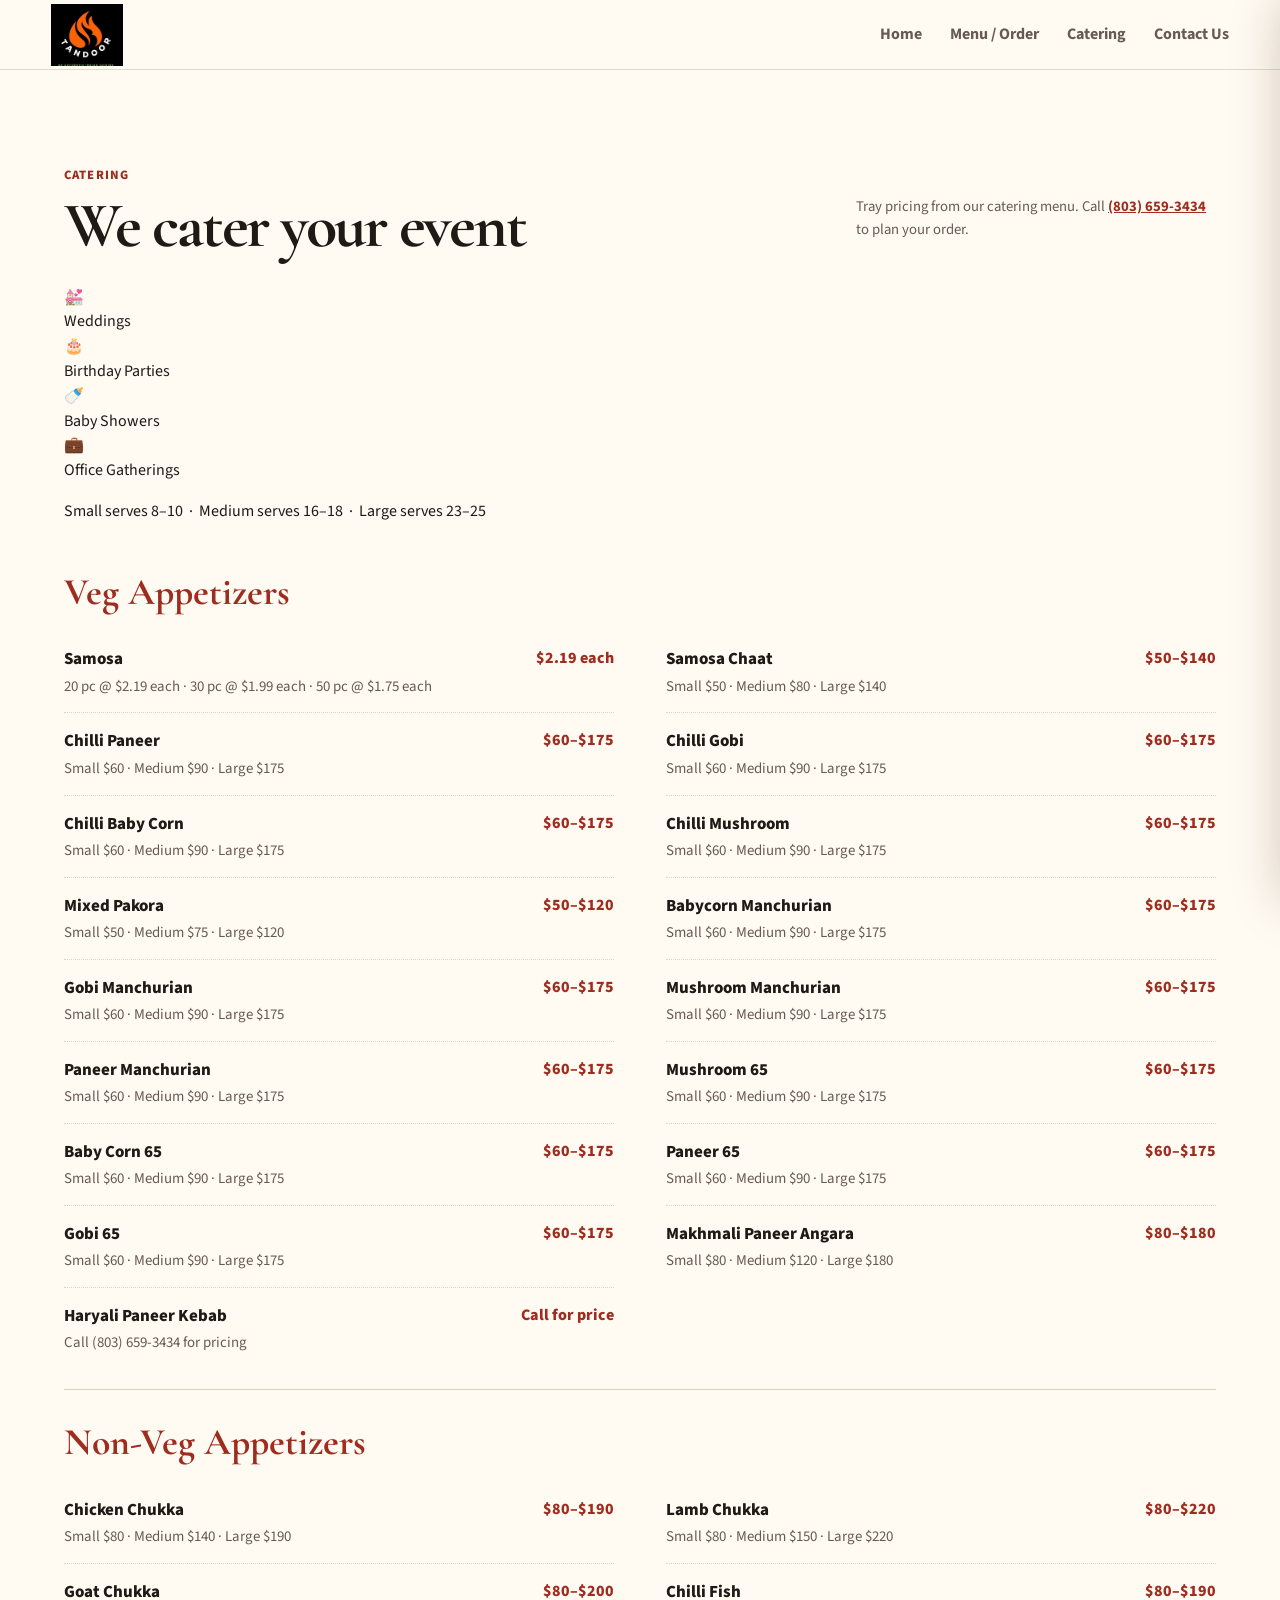
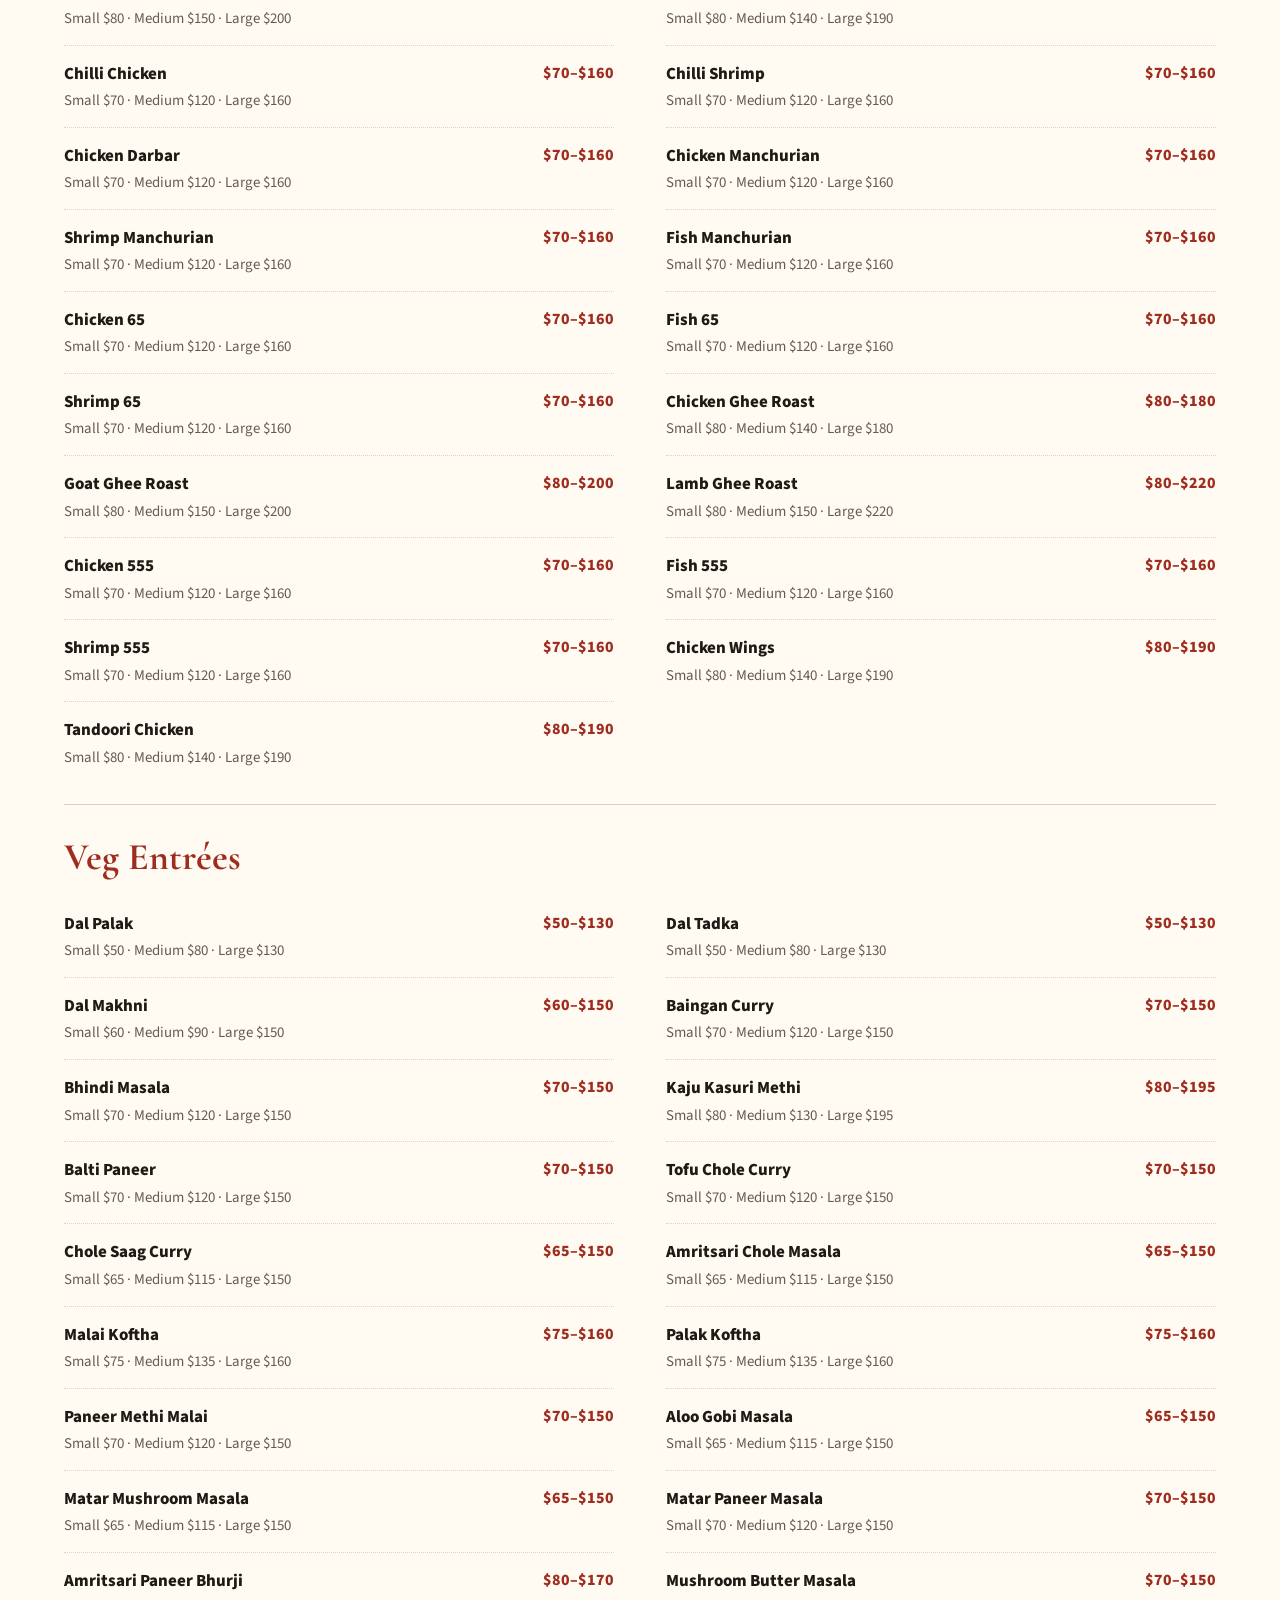
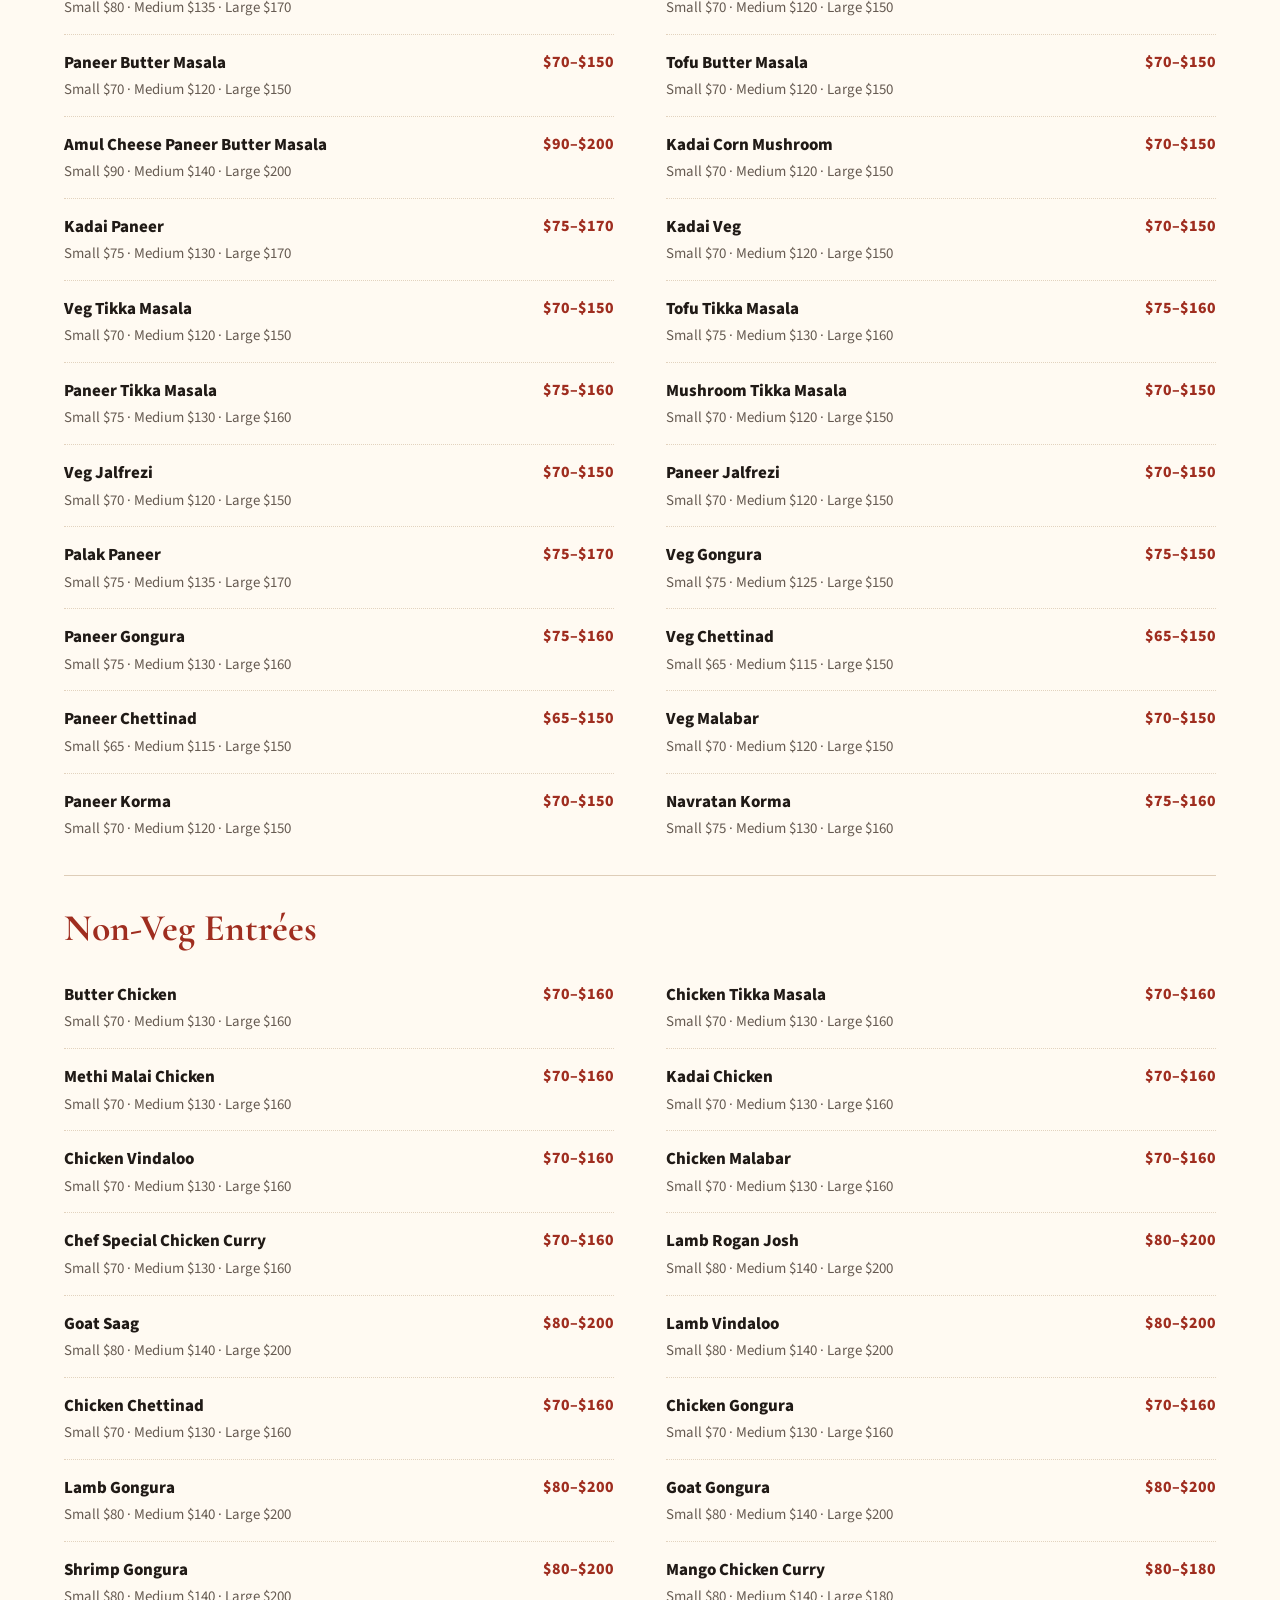
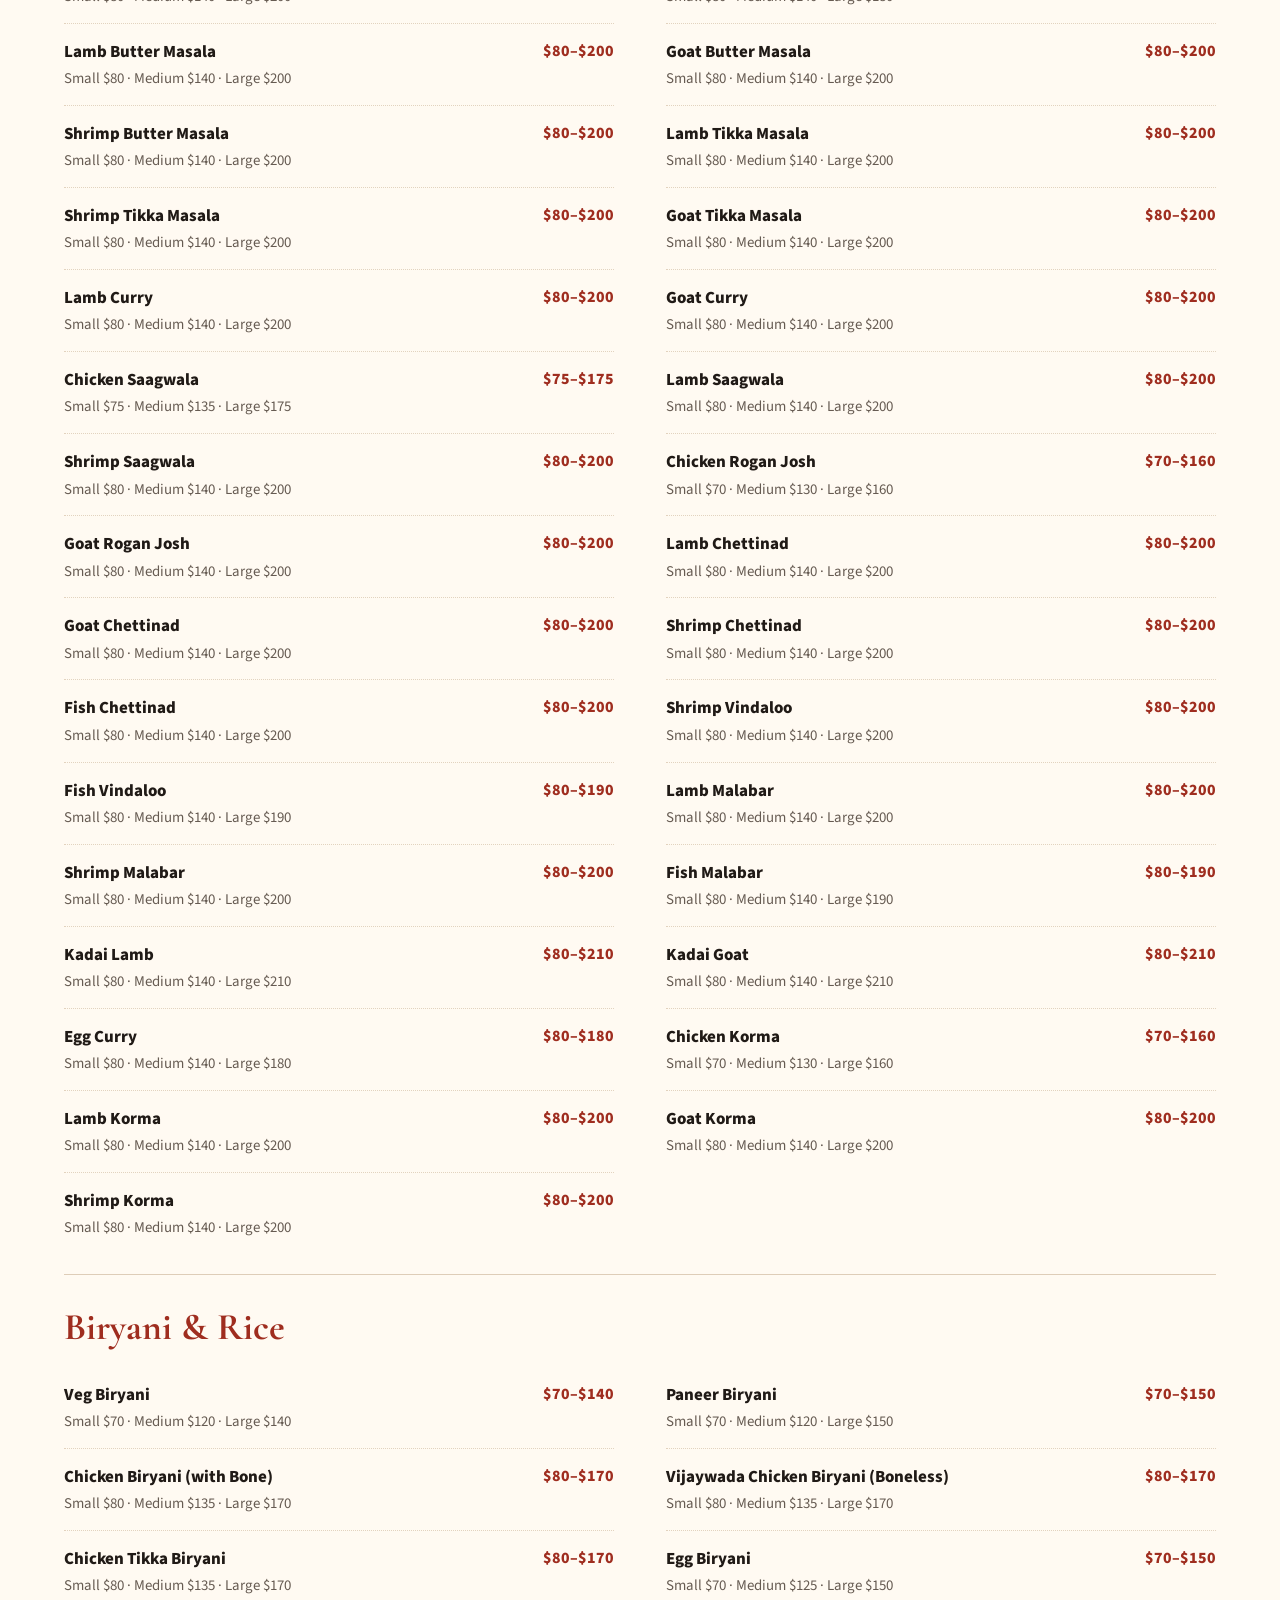
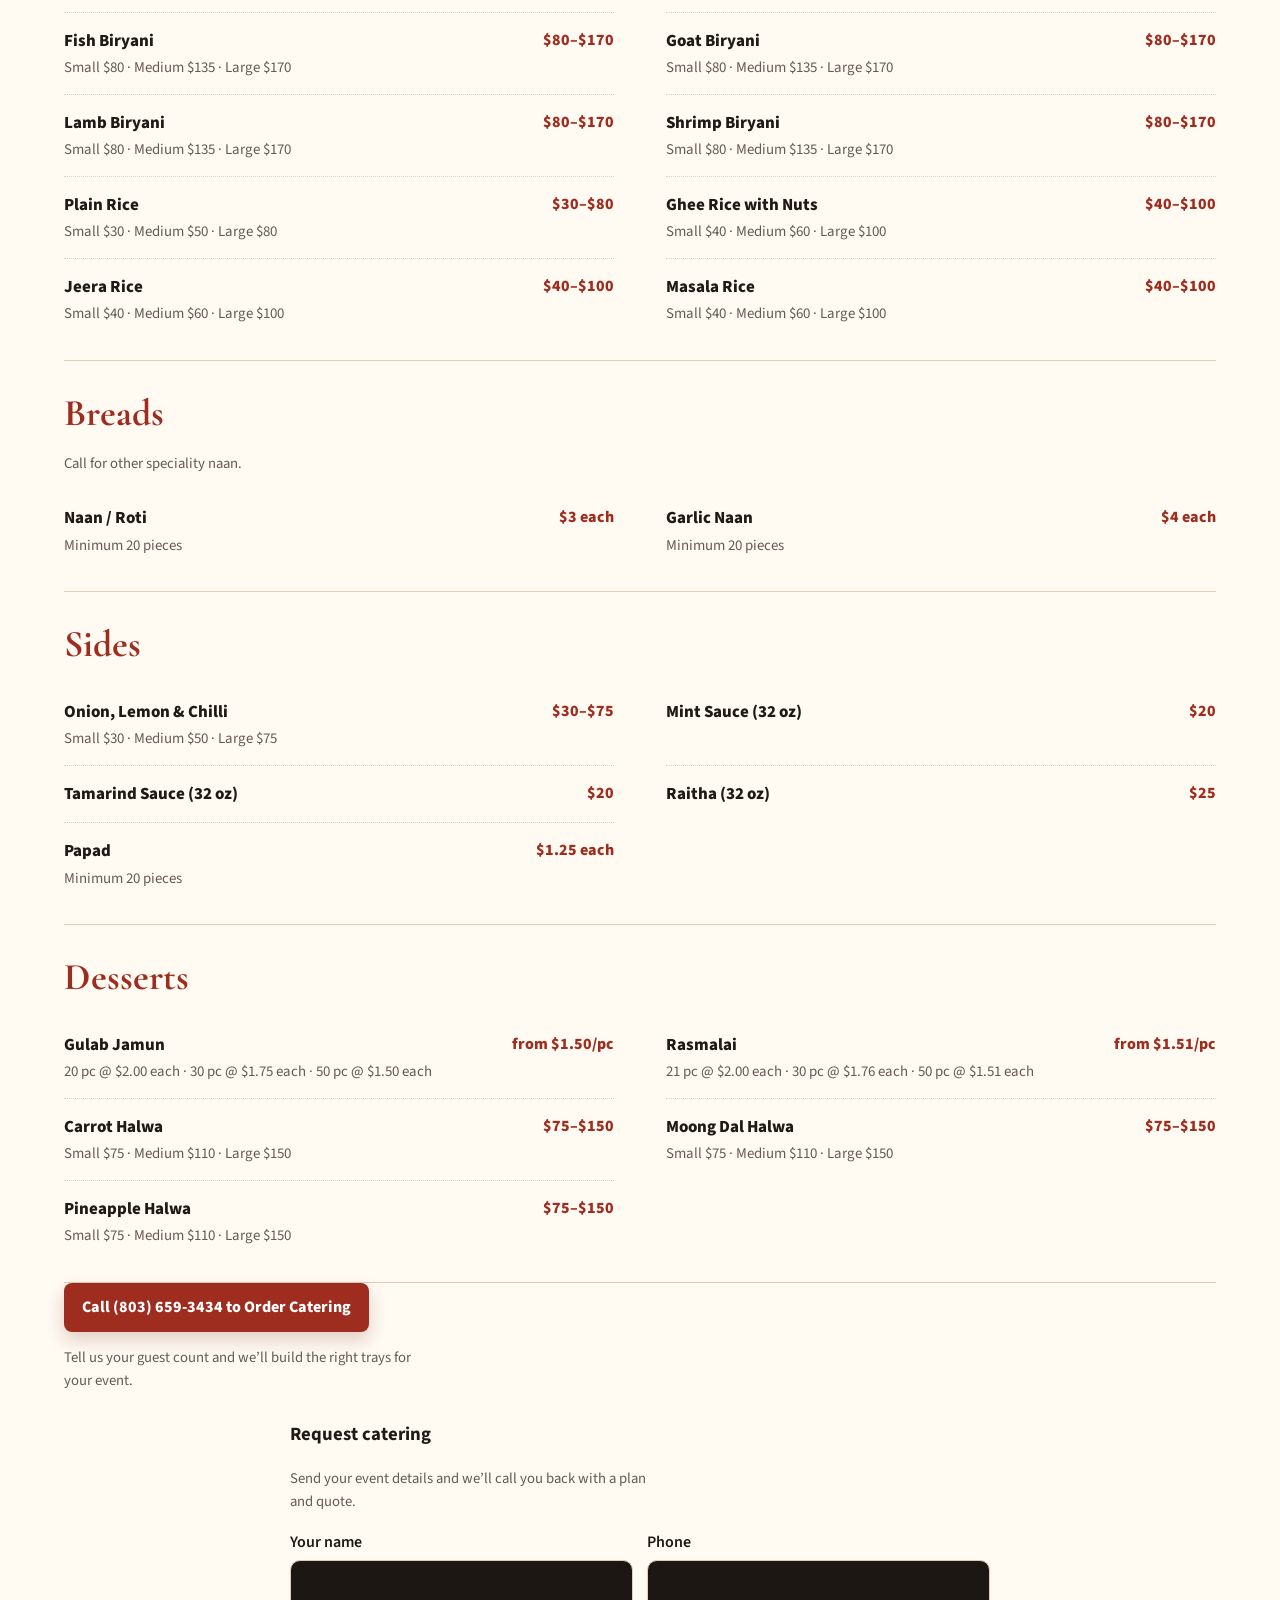
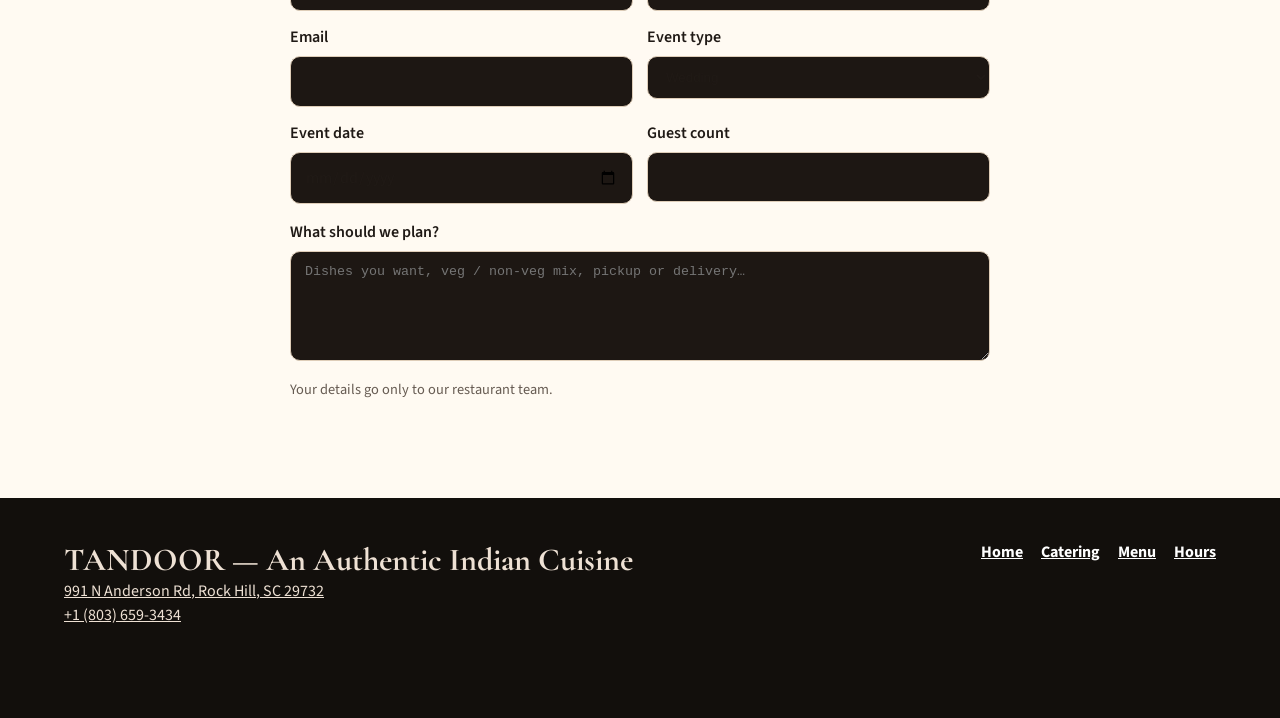
==== commit 3585942a: "Nav: Menu -> Menu / Order, Hours -> Contact Us" ====
--- a/catering.html
+++ b/catering.html
@@ -19,7 +19,7 @@
 <header class="topbar" aria-label="Primary navigation">
   <a class="header-logo" href="index.html" aria-label="Tandoor Indian Cuisine home"><img src="images/logo.jpg" alt="Tandoor Indian Cuisine logo" width="720" height="640"></a>
   <nav class="navlinks">
-    <a href="index.html">Home</a><a href="menu.html">Menu</a><a href="catering.html">Catering</a><a href="index.html#visit">Hours</a>
+    <a href="index.html">Home</a><a href="menu.html">Menu / Order</a><a href="catering.html">Catering</a><a href="index.html#visit">Contact Us</a>
   </nav>
   <a class="order-btn" href="menu.html">Order Online <svg viewBox="0 0 24 24" fill="none" stroke="currentColor" stroke-width="2" aria-hidden="true"><path d="M5 12h14M13 6l6 6-6 6"/></svg></a>
 </header>
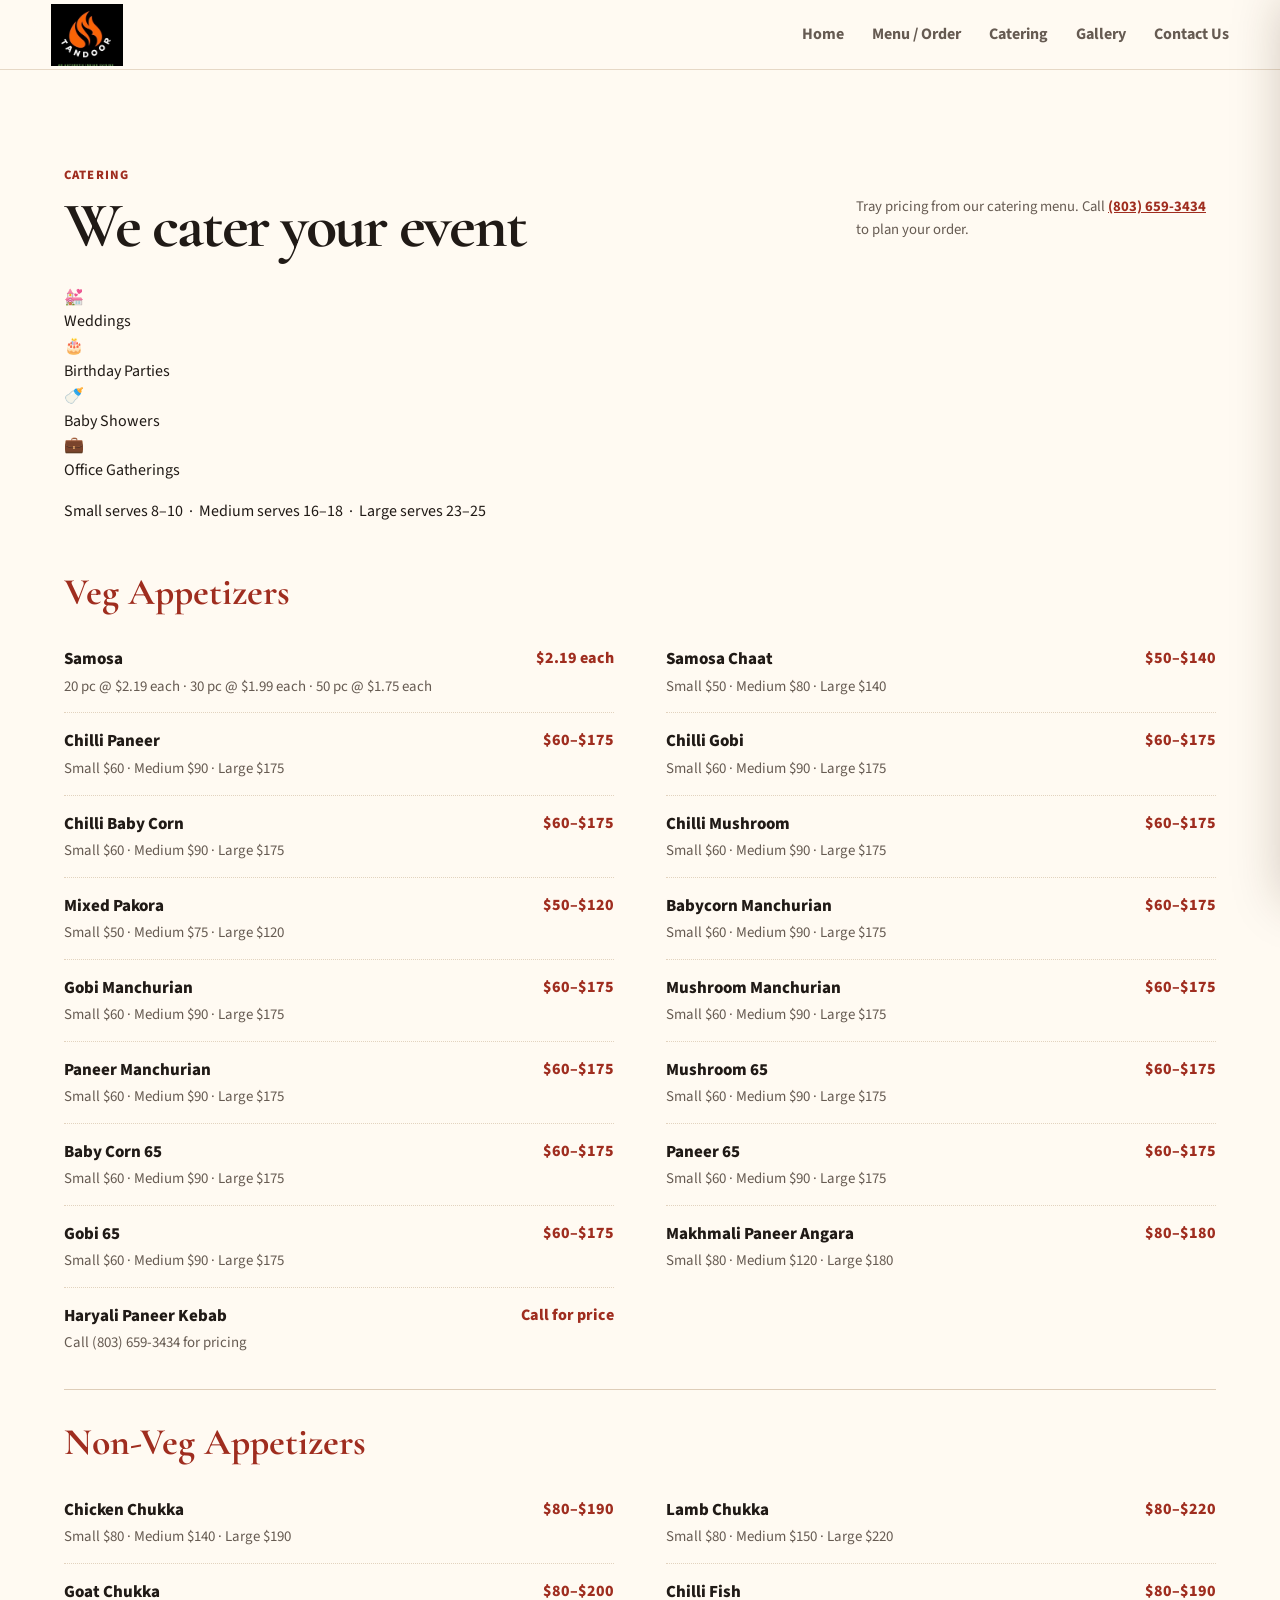
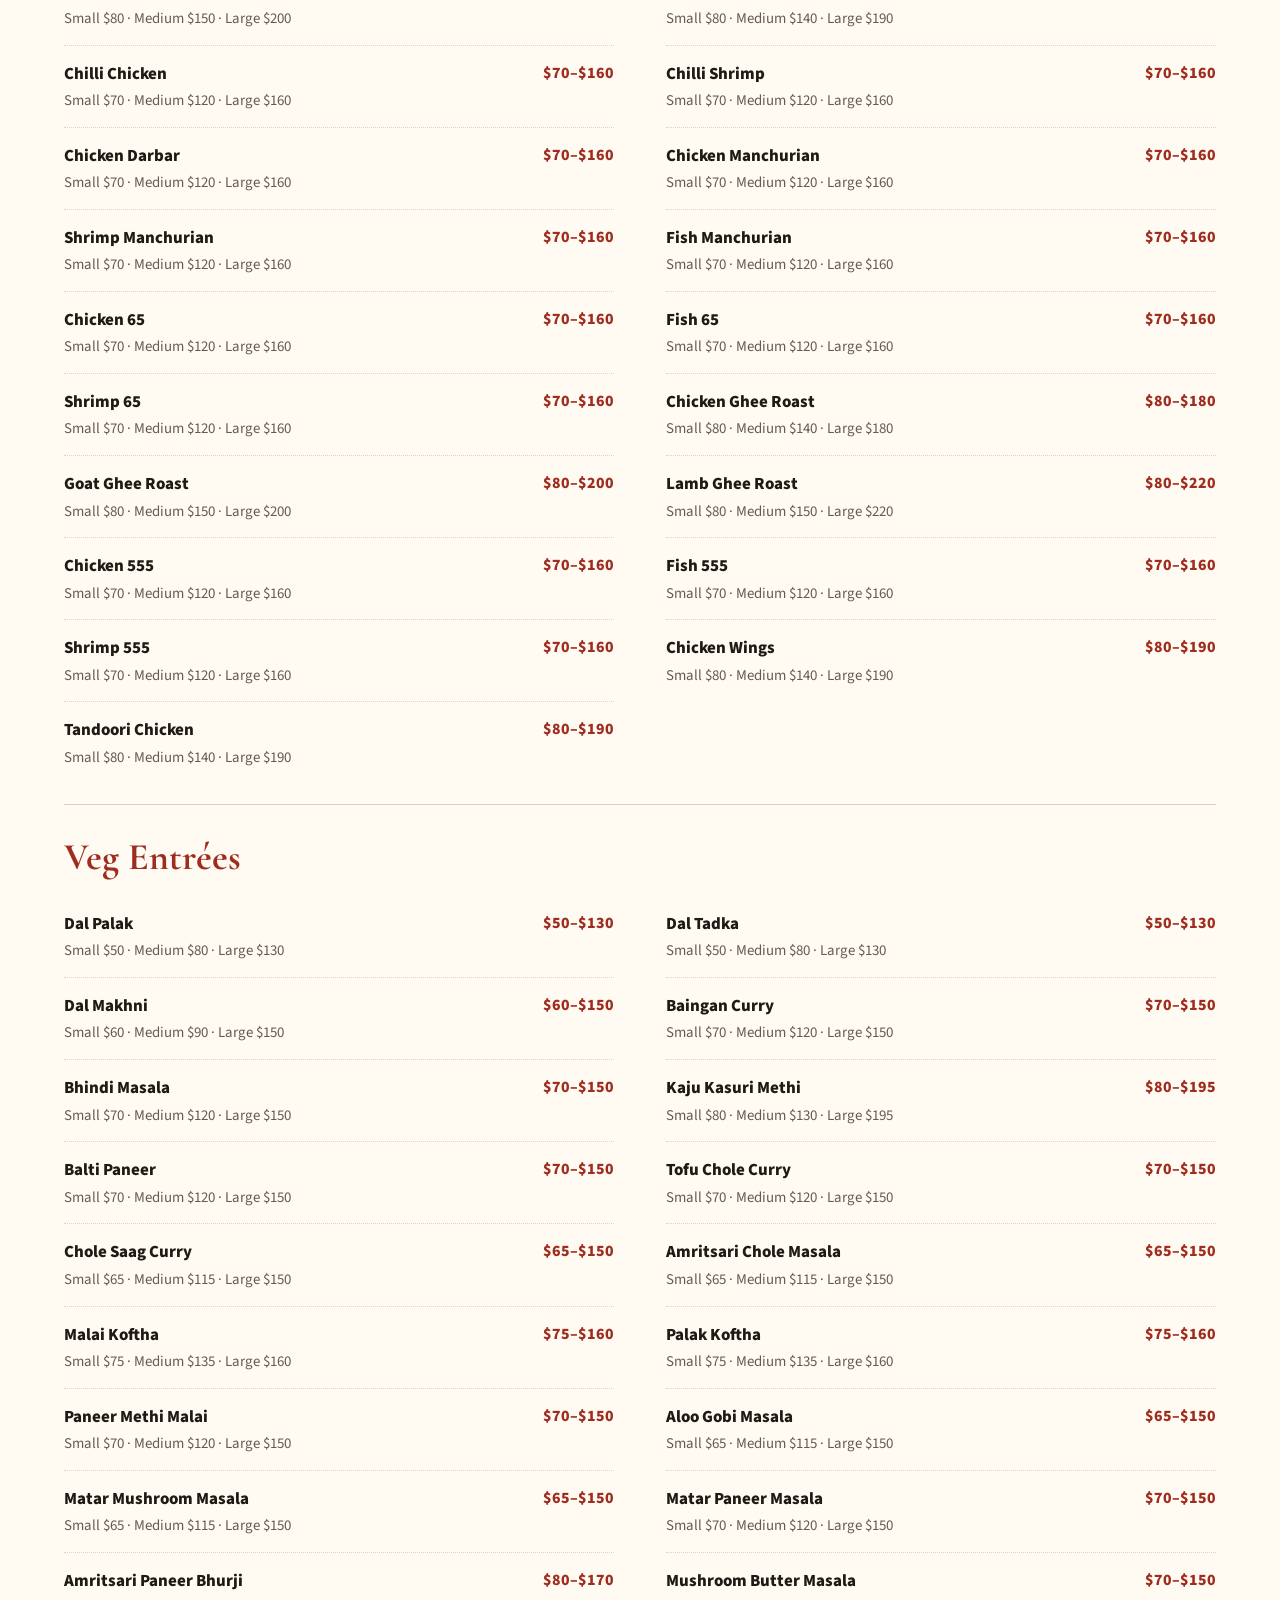
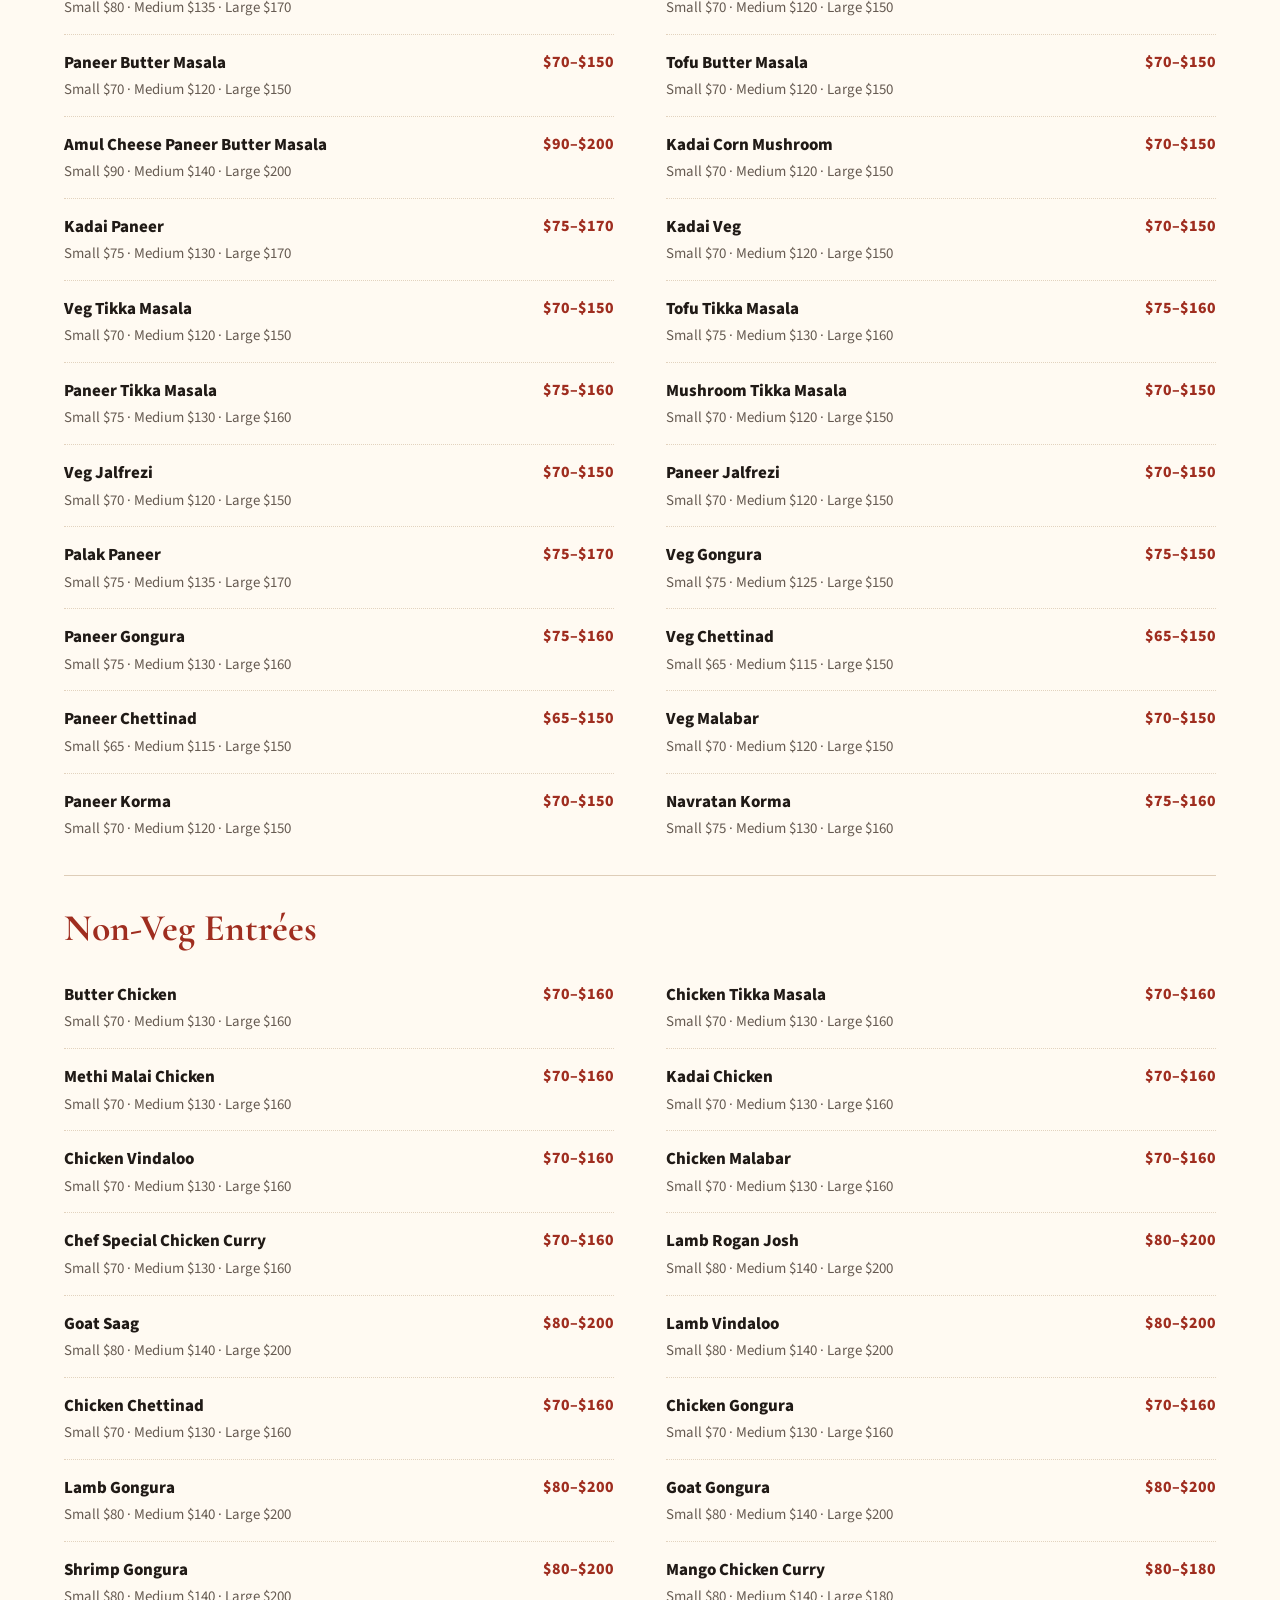
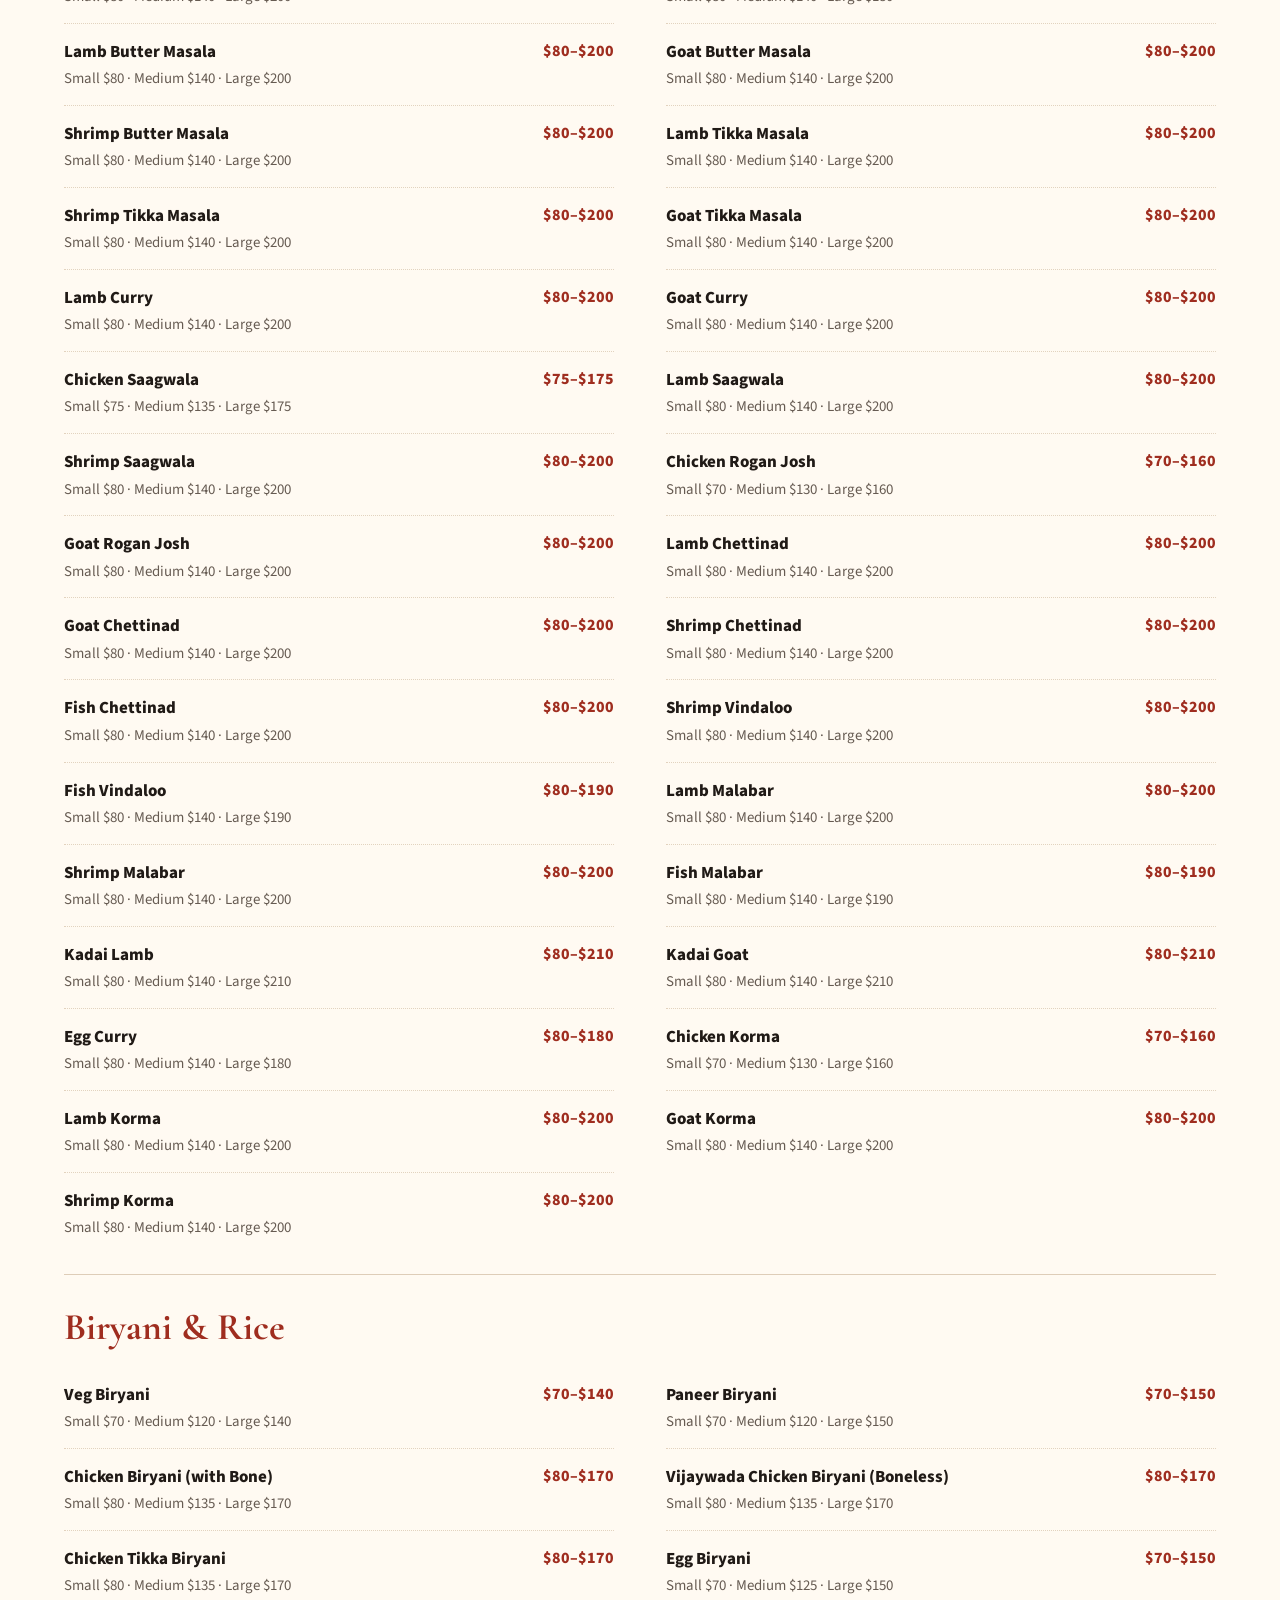
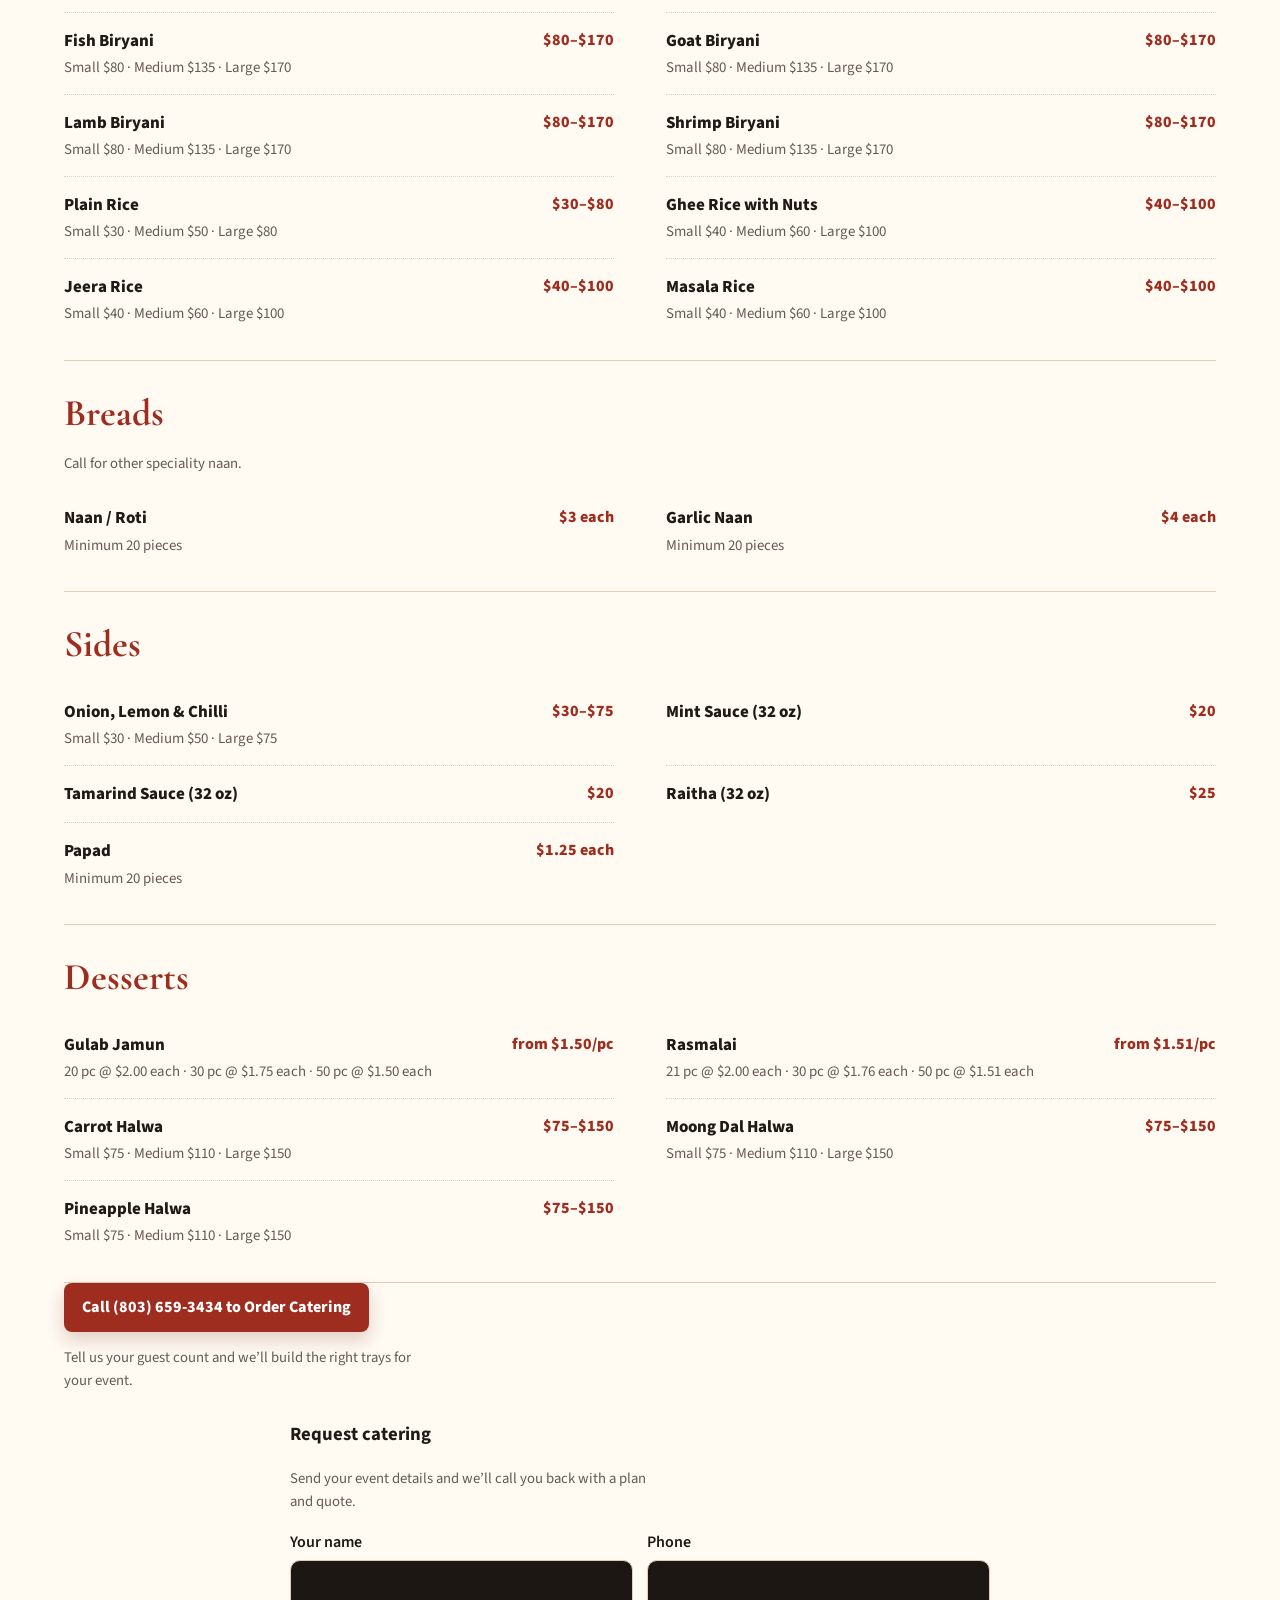
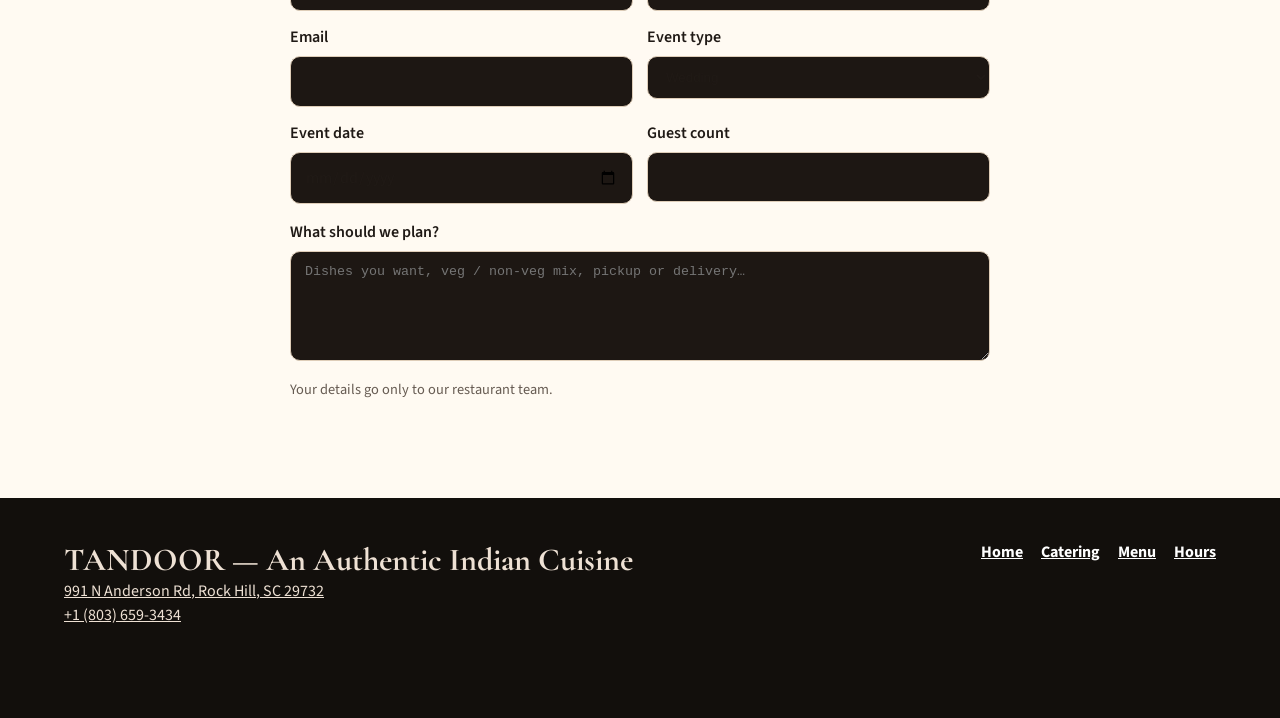
==== commit 93489bc1: "Add Gallery link as 5th nav item on all pages" ====
--- a/catering.html
+++ b/catering.html
@@ -12,14 +12,14 @@
   <link rel="preconnect" href="https://fonts.googleapis.com">
   <link rel="preconnect" href="https://fonts.gstatic.com" crossorigin>
   <link href="https://fonts.googleapis.com/css2?family=Cormorant+Garamond:wght@600;700&family=Source+Sans+3:wght@400;500;600;700&display=swap" rel="stylesheet">
-  <link rel="stylesheet" href="style.css?v=20260927d">
+  <link rel="stylesheet" href="style.css?v=20260928a">
   <link rel="stylesheet" href="order.css">
 </head>
 <body>
 <header class="topbar" aria-label="Primary navigation">
   <a class="header-logo" href="index.html" aria-label="Tandoor Indian Cuisine home"><img src="images/logo.jpg" alt="Tandoor Indian Cuisine logo" width="720" height="640"></a>
   <nav class="navlinks">
-    <a href="index.html">Home</a><a href="menu.html">Menu / Order</a><a href="catering.html">Catering</a><a href="index.html#visit">Contact Us</a>
+    <a href="index.html">Home</a><a href="menu.html">Menu / Order</a><a href="catering.html">Catering</a><a href="index.html#gallery">Gallery</a><a href="index.html#visit">Contact Us</a>
   </nav>
   <a class="order-btn" href="menu.html">Order Online <svg viewBox="0 0 24 24" fill="none" stroke="currentColor" stroke-width="2" aria-hidden="true"><path d="M5 12h14M13 6l6 6-6 6"/></svg></a>
 </header>
--- a/style.css
+++ b/style.css
@@ -53,7 +53,7 @@
 .menu-note{margin:6px 0 0;font-style:italic;color:var(--muted)}
 .areas-grid{display:grid;grid-template-columns:repeat(4,1fr);gap:18px;margin-top:28px}
 .area-card{border:1px solid var(--line);border-radius:14px;padding:22px;background:#fff}
-.area-card h3{font-size:1.25rem;margin:0 0 8px}
+.area-card h3{font-size:1.25rem;margin:0 0 8px;color:#201a16}
 .area-card p{color:var(--muted);margin:0;font-size:.98rem}
 .faq{max-width:820px;margin-top:26px}
 .faq details{border-top:1px solid var(--line);padding:16px 0}
@@ -63,3 +63,38 @@
 .faq p{color:var(--muted);margin:10px 0 0}
 @media(max-width:900px){.areas-grid{grid-template-columns:1fr 1fr}}
 @media(max-width:560px){.areas-grid{grid-template-columns:1fr}}
+/* Guest reviews */
+.reviews-badge{display:inline-flex;align-items:center;gap:10px;margin:6px 0 26px;font-weight:800;font-size:1.15rem}
+.reviews-badge .stars{color:#e8a020;letter-spacing:.1em}
+.reviews-grid{display:grid;grid-template-columns:repeat(4,1fr);gap:18px;margin-top:8px}
+.review-card{border:1px solid var(--line);border-radius:14px;padding:22px;background:#fff;display:flex;flex-direction:column;gap:10px}
+.review-card .stars{color:#e8a020;letter-spacing:.12em;font-size:.95rem}
+.review-card blockquote{margin:0;font-size:1rem;line-height:1.55;color:#201a16}
+.review-card cite{font-style:normal;font-weight:700;font-size:.92rem;color:var(--muted);margin-top:auto}
+.review-card cite span{color:#8a8a8a;font-weight:400}
+.reviews-more{margin-top:26px}
+@media(max-width:900px){.reviews-grid{grid-template-columns:1fr 1fr}}
+@media(max-width:560px){.reviews-grid{grid-template-columns:1fr}}
+    .connect{background:#1d1713;color:#fff5e9}
+    .connect .section-kicker{color:#f1ba50}
+    .connect h2 em{font-style:italic;color:#f1ba50}
+    .connect-grid{display:grid;grid-template-columns:repeat(3,1fr);gap:18px;margin-top:30px}
+    .connect-card{position:relative;display:flex;flex-direction:column;gap:9px;background:rgba(255,255,255,.05);border:1px solid rgba(255,255,255,.14);border-radius:16px;padding:26px 24px;color:#fff5e9;text-decoration:none;transition:background .2s}
+    a.connect-card:hover{background:rgba(255,255,255,.1)}
+    .connect-icon{width:46px;height:46px;border-radius:50%;background:rgba(241,186,80,.16);display:flex;align-items:center;justify-content:center;color:#f1ba50}
+    .connect-icon svg{width:22px;height:22px}
+    .connect-at{font-size:1.5rem;font-weight:800;line-height:1}
+    .connect-label{font-size:.76rem;letter-spacing:.16em;text-transform:uppercase;color:#f1ba50;font-weight:800}
+    .connect-value{font-size:1.18rem;font-weight:600;line-height:1.45}
+    .connect-arrow{position:absolute;top:24px;right:24px;color:rgba(255,245,233,.4)}
+    .connect-arrow svg{width:20px;height:20px}
+    @media(max-width:900px){.connect-grid{grid-template-columns:1fr 1fr}}
+    @media(max-width:560px){.connect-grid{grid-template-columns:1fr}}
+
+/* Gallery */
+.gallery-grid{display:grid;grid-template-columns:repeat(4,1fr);gap:14px;margin-top:26px}
+.gallery-item{margin:0;background:var(--surface);border:1px solid var(--line);border-radius:12px;overflow:hidden}
+.gallery-item img{display:block;width:100%;height:190px;object-fit:cover}
+.gallery-item figcaption{padding:9px 12px;font-size:14px;font-weight:600;color:var(--ink)}
+@media(max-width:900px){.gallery-grid{grid-template-columns:repeat(3,1fr)}}
+@media(max-width:640px){.gallery-grid{grid-template-columns:repeat(2,1fr)}.gallery-item img{height:150px}}
